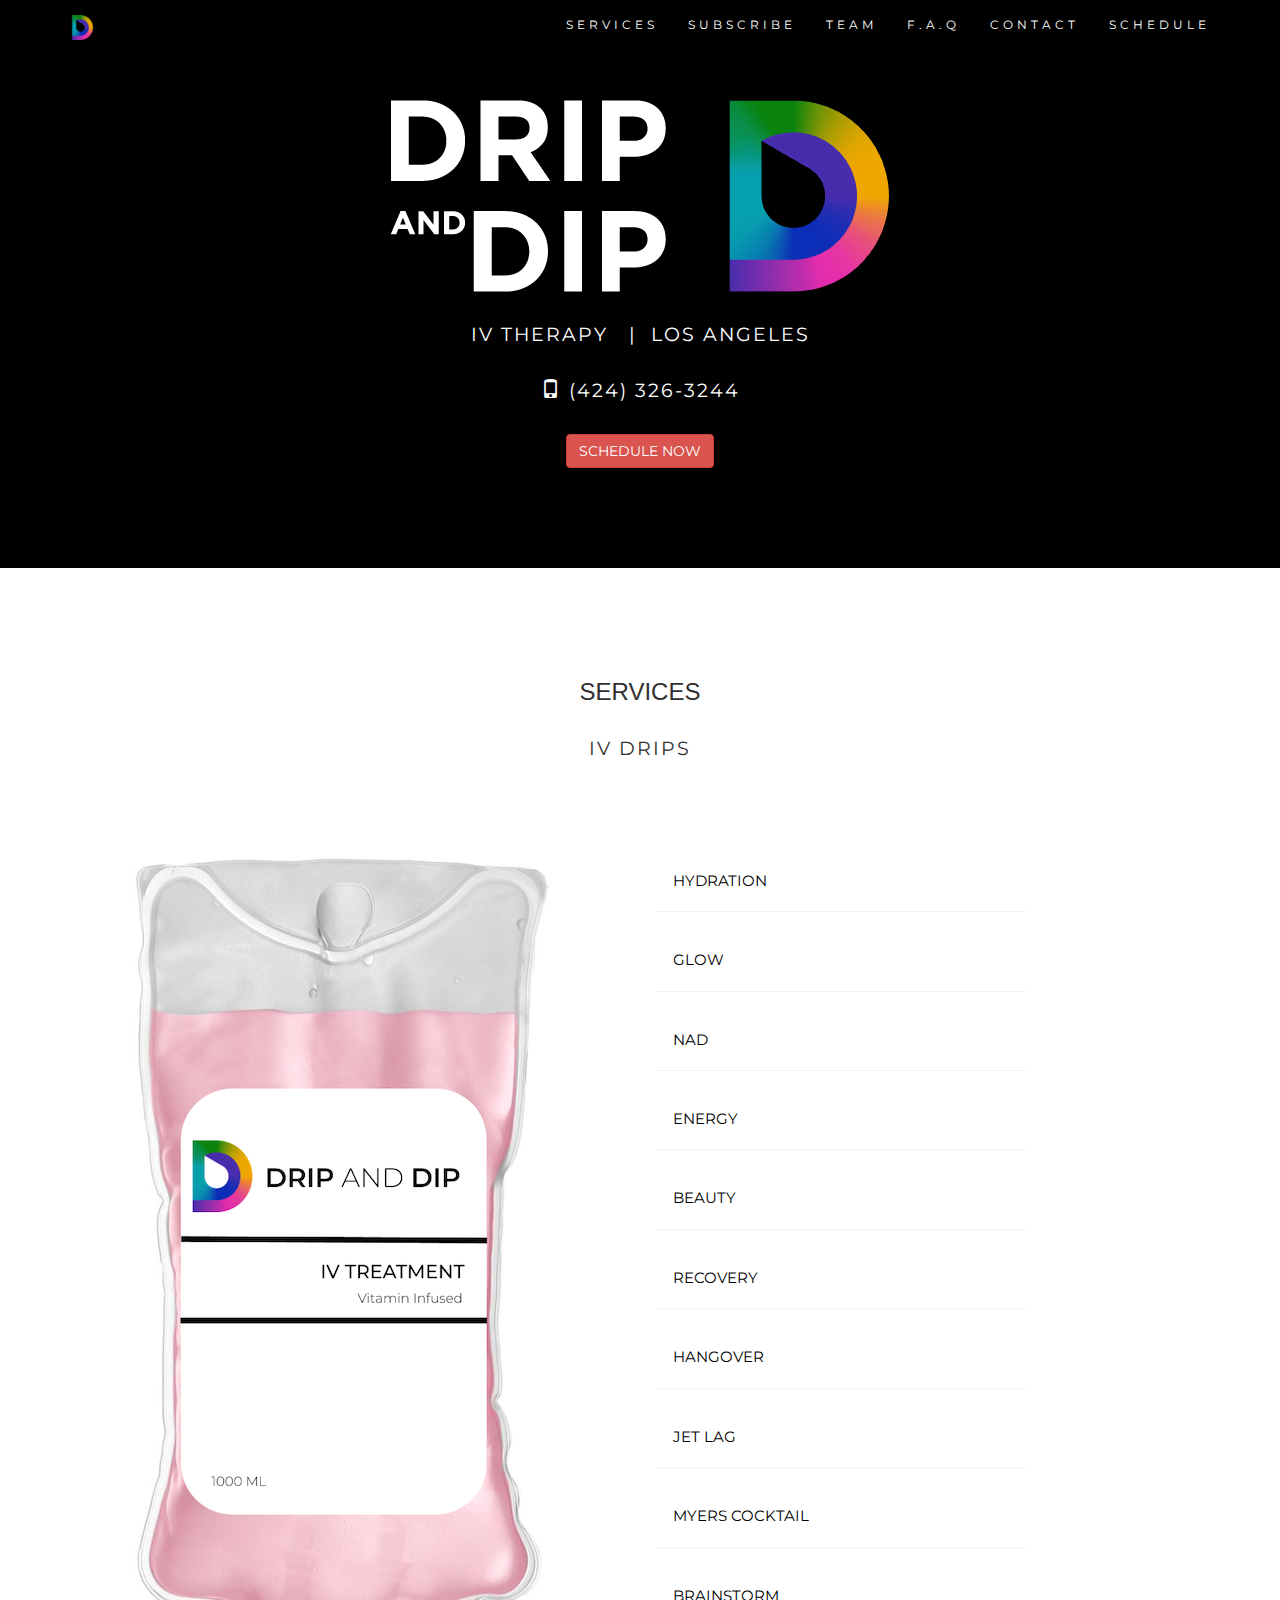
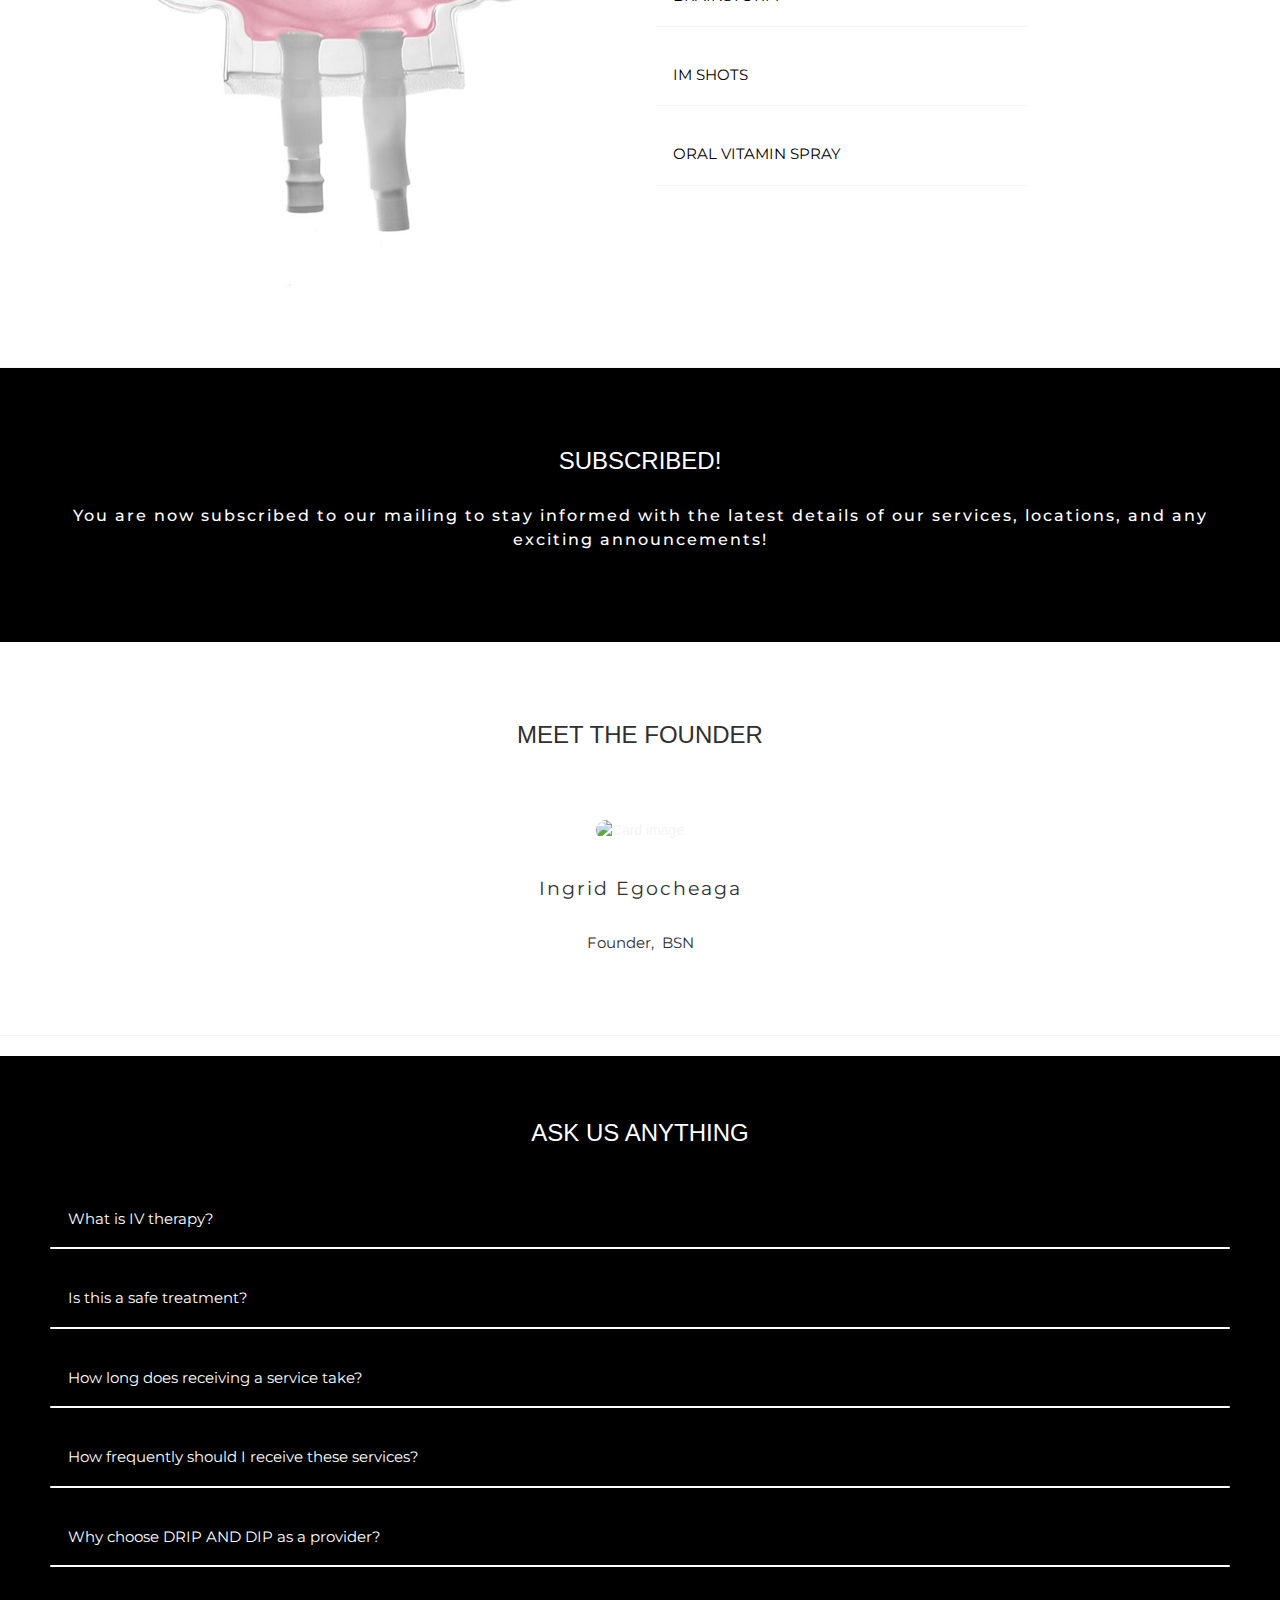
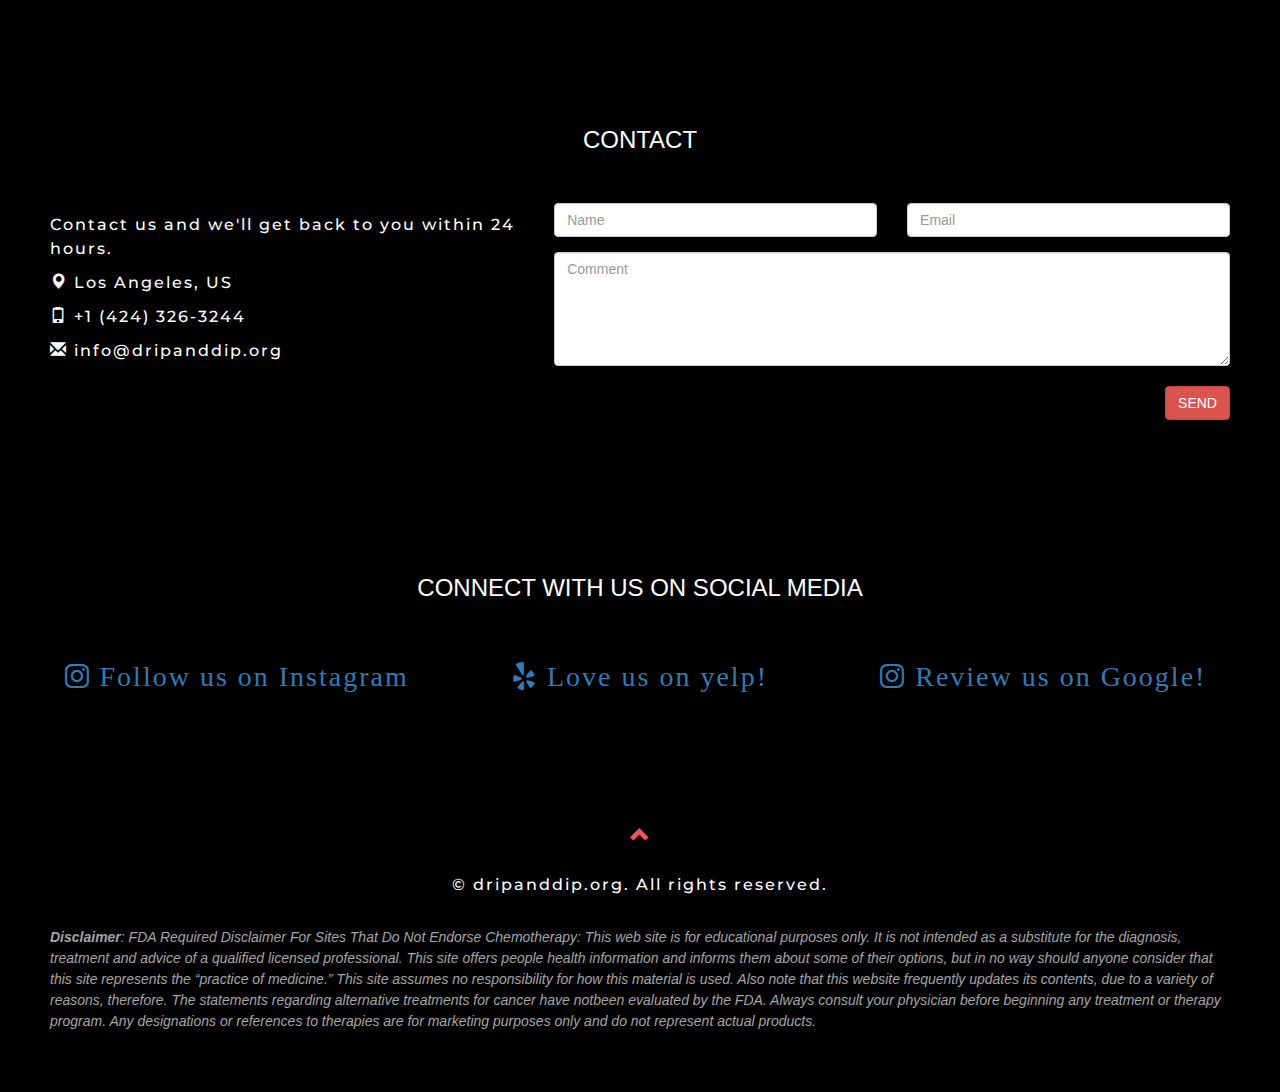
==== index_successful.html @ e24ebead "Add files via upload" ====
<!DOCTYPE html>
<html>

<head>
    <title>DRIP AND DIP</title>
    <meta charset="utf-8">
    <meta name="viewport" content="width=device-width, initial-scale=1.0">

  <!-- retrieve bootstrap -->
  <link rel="stylesheet" href="https://maxcdn.bootstrapcdn.com/bootstrap/3.4.1/css/bootstrap.min.css">
  <script src="https://ajax.googleapis.com/ajax/libs/jquery/3.6.0/jquery.min.js"></script>
  <script src="https://maxcdn.bootstrapcdn.com/bootstrap/3.4.1/js/bootstrap.min.js"></script>
  <link rel="stylesheet" href="https://cdnjs.cloudflare.com/ajax/libs/font-awesome/4.7.0/css/font-awesome.min.css">


  <!-- retrieve css -->
  <link rel="stylesheet" href="public/CSS/index.css">


  <!-- retrieve font family-->
  <link href="https://fonts.googleapis.com/css?family=Montserrat" rel="stylesheet" type="text/css">
  <link href="https://fonts.googleapis.com/css?family=Lato" rel="stylesheet" type="text/css">

     <!-- set icon -->
  <link rel="icon" type="image/png" href="public/Graphics/logo.png" />
</head>



</head>
<body id="myPage" data-spy="scroll" data-target=".navbar" data-offset="60">

<nav class="navbar navbar-default navbar-fixed-top">
  <div class="container">
    <div class="navbar-header">
      <button type="button" class="navbar-toggle" data-toggle="collapse" data-target="#myNavbar">
        <span class="icon-bar"></span>
        <span class="icon-bar"></span>
        <span class="icon-bar"></span>                        
      </button>
      </div>

      <div class="collapse navbar-collapse" id="myNavbar">
        <a class="navbar-brand" href="#myPage">
          <img src="public/Graphics/logo.png" width="25" height="25">
        </a>

      <ul class="nav navbar-nav navbar-right">
        <li><a href="#services">SERVICES</a></li>
        <li><a href="#about">SUBSCRIBE</a></li>
        <li><a href="#team">TEAM</a></li>
        <li><a href="#faq">F.A.Q</a></li>
        <li><a href="#contact">CONTACT</a></li>
        <li><a href="https://practice.kareo.com/dripanddip" target="_blank" title="Schedule">SCHEDULE</a></li>
      </ul>
    </div>
  </div>
</nav>


<div class="jumbotron text-center break">
                <img src="public/Graphics/dripanddipwhite.png" alt="logo" style="height:auto;max-width:100%">
                <br><br><h6>IV THERAPY &nbsp; |&nbsp;  LOS ANGELES</h6>
                <h6><italics><span class="glyphicon glyphicon-phone"></span> (424) 326-3244</h6> 
                <a href="https://practice.kareo.com/dripanddip" target="_blank" title="Schedule"><button type="button" class="btn btn-danger">SCHEDULE NOW</button></a>
           </div> 
 



<!-- Container (Services Section) -->

<div id="services" class="container-fluid text-center break">
  <h2>SERVICES</h2>
  <h4>IV DRIPS</h4>
  <br>
  <div class="row slideanim">

    <div class="col-sm-6">
    <img src="public/Graphics/IV DRIP.png" alt="Card image" style="height:auto;max-width:100%"></img>
    </div>


    <div class="col-sm-4">
    <br><br>


    <button class="accordion bg-white black-text">HYDRATION</button>
    <div class="panel bg-white">
    <p class="panel-content bg-white"> Quench your thirst with this blend of IV fluids and electrolytes. Formulated for a quick hydration, leaving you feeling rejuvenated and revitalized! <br><br>Benefits: Restores fluid and electrolyte balance in the body 
    <br><br><small>Cost 225.00</small> </p>
   </div>


    <button class="accordion bg-white black-text">GLOW</button>
    <div class="panel bg-white">
    <p class="panel-content bg-white">The go-to choice for luminous and glowing skin. Reverse back time with the body’s “Master Antioxdant”. Include the Glow Drip into your monthly beauty routine to achieve what many refer to as the “ Glutathione Glow”. <br><br> Benefits: Enhances overall complexion and great for decreasing inflammation. <br><br><small> Cost: 300</small></p>
   </div>

   <button class="accordion bg-white black-text">NAD</button>
    <div class="panel bg-white">
    <p class="panel-content bg-white">Feel exhilarated and improve mental clarity with this powerful coenzyme! This metabolic-coenzyme will repair, and remodel every cell in your body. <br><br>Benefits: Decelerates cellular aging, improves brain, memory and mood functions. Can be helpful for many different conditions including depression, stress, anxiety, substance abuse, and chronic fatigue. <br><br> <small>Cost: 500</small></p>
   </div>

    <button class="accordion bg-white black-text">ENERGY</button>
    <div class="panel bg-white">
    <p class="panel-content bg-white">Ready for that summer bod? With blends of Vitamin B12 complex and Taurine, this Drip will help burn fat and boost metabolism. The amino acid Taurine will support GI function while the B vitamins work to turn nutrients into energy. <br><br>Benefits: Boost metabolism and enhances athletic performance. <br><br><small>Cost: 315</small></p>
    </div>

    <button class="accordion bg-white black-text">BEAUTY</button>
    <div class="panel bg-white">
    <p class="panel-content bg-white">Indulge with our beauty Drip and achieve luminous hair, stronger nails and glowing skin. The Beauty Drip harnesses the power of Biotin, Vitamin C and B12 complex. <br><br> Benefits: Fortifies hair, Skin and nails. <br><br><small>Cost: 355</small></p>
    </div>

    <button class="accordion bg-white black-text">RECOVERY</button>
    <div class="panel bg-white">
    <p class="panel-content bg-white">Supercharge your immune system and fight off that nasty bug with our Recovery Drip! This premium Drip contains B12 complex, Vitamin C, Zinc Sulfate and magnesium that will boost your immune system.<br><br>Benefits: Protects against infection, improves healing time, and builds immune system. <br><br><small>Cost: 335</small></p>
    </div>

    <button class="accordion bg-white black-text">HANGOVER</button>
    <div class="panel bg-white">
    <p class="panel-content bg-white">Party smarter AND harder with the ultimate Hangover Drip. Best for those who have had a long weekend full of festivites! Stay replenished with our special blend Drip that contains Torodal and Zofran. <br><br> Benefits: Helps your body replenish electrolytes, hydrates and brings you back to life! Toradol, an anti-inflammatory Rx medication will help with the headache, while Zofran Rx will work as a powerful anti-nausea medication.<br><br><small>Cost: 340</small></p>
    </div>

    <button class="accordion bg-white black-text">JET LAG</button>
    <div class="panel bg-white">
    <p class="panel-content bg-white">Don’t feel jet lagged, jetsetters! This premium Drip are for those who are ready to take off or those who have already landed. With B12 complex blends, Lysine, Biotin, Magnesium, Zinc, and Taurine you will be ready to travel to a whole new world. <br><br>Benefits: Will have you feel rejuvenated, amplified, and invigorated after a long trip. Don’t let Jet Lag hamper your enjoyment or productivity but rather let the Drip help you!<br><br><small>Cost: 490</small></p>
    </div>

    <button class="accordion bg-white black-text">MYERS COCKTAIL</button>
    <div class="panel bg-white">
    <p class="panel-content bg-white">Restore with the Myers Cocktail. This cocktail includes a combination of vitamins, electrolytes, and antioxidants that may help with a wide range of conditions. <br><br>Benefits: Helps alleviate stress, and restores balance.<br><br><small>Cost: 300</small></p>
    </div>

    <button class="accordion bg-white black-text">BRAINSTORM</button>
    <div class="panel bg-white">
    <p class="panel-content bg-white">Studying for that next exam and need to increase memory function? With blends of B6, Taurine and Alpha-lipoic acid this drip may help with overall brain function. B6 protects against memory loss, while Taurine will help stimulate neuron function. Alpha- Lipoic acid is also there to assist with the production of glutathione. <br><br>Benefits: Increases memory recall, and enhances certain aspects of learning.<br><br><small>Cost: 335</small></p>
    </div>


     <button class="accordion bg-white black-text">IM SHOTS</button>
    <div class="panel bg-white">
    <p class="panel-content bg-white">B12 Energy Booster: Give your body a quick boost with our B12 shot! B12, also known as cobalamin is a water-soluble vitamin required for many reactions in our body. This B vitamin, supports mood, energy production and memory health.<br><br><small>Cost: 45</small> <br><br><br>Co-Enzyme Q10:  CoQ10 plays a vital role in the production of energy in the body (ATP), muscle recovery after exercise and increasing circulation. Perfect for those with low energy, athletic performance and recovery.<br><br><small>Cost: 95 </small></p>
    </div>

     <button class="accordion bg-white black-text">ORAL VITAMIN SPRAY</button>
    <div class="panel bg-white">
    <p class="panel-content bg-white">GlutaTonic: Refresh and restore with Glow Up sublingual Spray!<br><br>Benefits: Raises energy levels, strengthens immune system, detoxifies body and improves athletic performance. These minerals  play key roles in cellular metabolism which can dramatically aid in cellular repair and even slow down the aging process. <br><br> Ingredients: Glutathione, Inositol, and Nicotinamide, a precursor to NAD+ <br><br><small>Cost: 65.00<br><br><i>Each service includes adaptogenic herb tasting. Please inquire about the different herbs we offer!</i></small></p>
    </div>

</div>
</div>
</div>

<!-- Container (Subscribe Section) -->
<div id="about" class="container-fluid text-center bg-black">
<h3>Subscribed!</h3>
<h5> You are now subscribed to our mailing to stay informed with the latest details of our services, locations, and any exciting announcements!</h5>
<br>
</div>


   <!-- Team Class --> 
        <div id="team" class="container-fluid text-center break">
        <h2>MEET THE FOUNDER</h2>
        <br><br>
         
         <div class="row slideanim">
        
        <div class="card">
        <img src="public/Headshots/ingrid.png" class="k-headshot" alt="Card image"> 
        <h4><br>Ingrid Egocheaga</h4>
        <p class="p">Founder,&nbsp; BSN</p>
          <div class="card-body">
            <div class="card-img-overlay">
            <center><h5 class="card-title and h2"></h5></center>
            <p class="card-text"></p>
          </div>
          </div>
        </div>
      </div>

  </div>


  <!-- F.A.Q Class --> 

   <div id="faq" class="container-fluid bg-black" style="margin-top: 20px;">
    <center>
    <h7>ASK US ANYTHING</h7></center>
    <br><br>

  <button class="accordion bg-black white-text">What is IV therapy?</button>
  <div class="panel">
    <p class="panel-content">Intravenous hydration therapy delivers fluid infused with micro and macronutrients. </p>
  </div>
    
   <button class="accordion bg-black white-text">Is this a safe treatment?</button>
  <div class="panel">
    <p class="panel-content"><strong>Yes</strong>, intravenous therapy with nutrients has no relationship to potentially dangerous IV therapy with powerful pharmaceutical drugs. </p>
  </div>

  <button class="accordion bg-black white-text">How long does receiving a service take?</button>
  <div class="panel">
    <p class="panel-content">The average IV appointment takes 40min to an hour. We also have timed IV drips that can take 1 to 4 hours.</p>
  </div>

  <button class="accordion bg-black white-text">How frequently should I receive these services?</button>
  <div class="panel">
    <p class="panel-content">At DRIP AND DIP, physicians evaluate each patient on a case-by-case basis and prior to each treatment. </p>
  </div>


  <button class="accordion bg-black white-text">Why choose DRIP AND DIP as a provider?</button>
  <div class="panel">
    <p class="panel-content">At DRIP AND DIP, the drips are tailored and formulated during your visit. This will help ensure every patient has a great and safe experience. Our Medical Director is accessible to patients via telehealth should you have any questions or concerns prior and after treatment. </p>
  </div>

  <!-- Animation Script for F.A.Q --> 
  <script>
  var acc = document.getElementsByClassName("accordion");
  var i;

  for (i = 0; i < acc.length; i++) {
    acc[i].addEventListener("click", function() {
      this.classList.toggle("active");
      var panel = this.nextElementSibling;
      if (panel.style.maxHeight) {
        panel.style.maxHeight = null;
      } else {
        panel.style.maxHeight = panel.scrollHeight + "px";
      } 
    });
  }
  </script>  

</div>

<!-- Container (Contact Section) -->
<div id="contact" class="container-fluid bg-black">
  <h3 class="text-center">CONTACT</h3>
  <br>
  <div class="row">
    <div class="col-sm-5">
      <h5>Contact us and we'll get back to you within 24 hours.</h5>
      <h5><span class="glyphicon glyphicon-map-marker"></span> Los Angeles, US</h5>
      <h5><span class="glyphicon glyphicon-phone"></span> +1 (424) 326-3244</h5>
      <h5><span class="glyphicon glyphicon-envelope"></span> info@dripanddip.org</h5>
    </div>



    <div class="col-sm-7 slideanim">
      <div class="row">
        <form class="form-group" action= "https://formsubmit.co/48f5dd22df0e23c2ef5434004adaea09" method="POST">
        <div class="col-sm-6 form-group">
          <input class="form-control" id="name" name="name" placeholder="Name" type="text" required>
        </div>
        <div class="col-sm-6 form-group">
          <input class="form-control" id="email" name="email" placeholder="Email" type="email" required>
        </div>
      </div>
      <textarea class="form-control" id="comments" name="comments" placeholder="Comment" rows="5"></textarea><br>
      <div class="row">

        <div class="col-sm-12 form-group">
          <button class="btn btn-danger pull-right" type="submit">SEND</button>
        </div>
</form>
      </div>
    </div>
  </div>


</div>
</div>


<div id="contact" class="container-fluid bg-black">
  <h3 class="text-center">CONNECT WITH US ON SOCIAL MEDIA</h3>
  <br>
  <div class="row">
    <center>
    <div class="col-sm-4">
      <h5><a href="https://www.instagram.com/dripanddip_/" target="_blank"><i class="fa fa-instagram" style="font-size:28px"> Follow us on Instagram</i></a></h5>
    </div>

    <div class="col-sm-4">
      <h5><a href="https://www.yelp.com/biz/drip-and-dip-los-angeles-2?osq=drip+and" target="_blank"><i class="fa fa-yelp" style="font-size:28px"> Love us on yelp!</i></a></h5>
    </div>


       <div class="col-sm-4">
      <h5><a href="https://www.google.com/search?q=drip+and+dip+los+angeles&sxsrf=APwXEddT0SwVX2Eu3M4QKXIjomzcPq7Chw%3A1683066061767&ei=zYxRZPmiLqa5qtsPhqet2AM&ved=0ahUKEwi5vfrV1df-AhWmnGoFHYZTCzsQ4dUDCBA&uact=5&oq=drip+and+dip+los+angeles&gs_lcp=[base64]&sclient=gws-wiz-serp&bshm=lbsc/1#ip=1&lrd=0x449c7223fb28c331:0xd9f86edb876ed112,3,,,," target="_blank"><i class="fa fa-instagram" style="font-size:28px"> Review us on Google!</i></a></h5>
    </div>
  </center>
    
    </div>
  </div>


<!-- Image of location/map -->


<footer class="container-fluid bg-black ">
  <div class="collapse navbar-collapse" id="myNavbar">
  <a href="#myPage" title="To Top">
    <center>
    <span class="glyphicon glyphicon-chevron-up"></span>
  </a></h5></center>
</div>
 <center> <h5>© dripanddip.org. All rights reserved.</a></h5></center>
  <br> <text><b>Disclaimer</b>: FDA Required Disclaimer For Sites That Do Not Endorse Chemotherapy: This web site is for educational purposes only. It is not intended as a substitute for the diagnosis, treatment and advice of a qualified licensed professional. This site offers people health information and informs them about some of their options, but in no way should anyone consider that this site represents the “practice of medicine.” This site assumes no responsibility for how this material is used. Also note that this website frequently updates its contents, due to a variety of reasons, therefore. The statements regarding alternative treatments for cancer have notbeen evaluated by the FDA. Always consult your physician before beginning any treatment or therapy program. Any designations or references to therapies are for marketing purposes only and do not represent actual products.</text>
</footer>


</body>
</html>
---- public/CSS/index.css ----
<style>

 body {
    line-height: 1.8;
    color: #818181;
  }
  
  h2 {
    font-size: 24px;
    text-transform: uppercase;
    color: #303030;
    font-weight: 400;
    margin-bottom: 30px;
  }

   h3 {
    font-size: 24px;
    text-transform: uppercase;
    color: white;
    font-weight: 400;
    margin-bottom: 30px;
  }

  h4 {
    font-size: 19px;
    line-height: 1.375em;
    color: #303030;
    font-weight: 400;
    margin-bottom: 30px;
   font-family: Montserrat, sans-serif;
   letter-spacing: 2px;
  }  

  h5 {
  color: white;
  line-height:1.5;
  font-family: Montserrat, sans-serif;
  letter-spacing: 2px;
  font-size:16px;
  }

  h6 {
  font-size: 19px;
  line-height: 1.375em;
  color: white;
  font-weight: 400;
  margin-bottom: 30px;
  font-family: Montserrat, sans-serif;
  letter-spacing: 2px;
  }  

  
  h7 {
    font-size: 24px;
    text-transform: uppercase;
    color: White;
    font-weight: 400;
    margin-bottom: 30px;
  }

  p {
  color:#2d2d37;
  line-height:1.5;
  font-family: Montserrat, sans-serif;
  font-size:15px;
  }

  text {
  color:#A5A5A5;
  font-size:14px;
  line-height:1.5;
  font-weight: 400;
  font-style: italic;
  text-align: left ;
}



  .bg-grey{
    background-color: #2d2d37;
  }

  .bg-blue{
    background-color: #07a0ae;
  }


  .bg-black{
    background-color: black;
  }

   .bg-white{
    background-color: white;
  }

  .break { 
    border-bottom: 1px solid; 
    color: whitesmoke;
}

.black-text{
  color: black;
}

.white-text{
  color: white;
}

  .jumbotron {
    background-color: black;
    color: white;
    padding: 100px 25px;
    font-family: Montserrat, sans-serif;
  }

  .newsletter-subscribe {
  color:#313437;
  background-color:#fff;
  padding:50px 0;
}

.newsletter-subscribe p {
  color:#2d2d37;
  line-height:1.5;
  font-family: Montserrat, sans-serif;
  letter-spacing: 2px;
  font-size:16px;
}

.newsletter-subscribe h2 {
  font-size:24px;
  font-weight:bold;
  margin-bottom:25px;
  line-height:1.5;
  padding-top:0;
  margin-top:0;
  color:#2d2d37!important;
  letter-spacing: 1px;
  font-family: Montserrat, sans-serif;
}

.newsletter-subscribe .intro {
  font-size:16px;
  max-width:500px;
  margin:0 auto 25px;
}

.newsletter-subscribe .intro p {
  margin-bottom:25px;
}

.newsletter-subscribe form {
  justify-content:center;
}

.newsletter-subscribe form .form-control {
  background:#eff1f4;
  border:none;
  border-radius:3px;
  box-shadow:none;
  outline:none;
  color:inherit;
  text-indent:9px;
  height:45px;
  margin-right:10px;
  min-width:250px;
  font-family: Montserrat, sans-serif;
}

.newsletter-subscribe form .btn {
  padding:16px 32px;
  border:none;
  background:none;
  box-shadow:none;
  text-shadow:none;
  opacity:0.9;
  text-transform:uppercase;
  font-weight:bold;
  font-size:13px;
  letter-spacing:0.4px;
  line-height:1;
  font-family: Montserrat, sans-serif;
}

.newsletter-subscribe form .btn:hover {
  opacity:1;
}

.newsletter-subscribe form .btn:active {
  transform:translateY(1px);
}

.newsletter-subscribe form .btn-primary {
  background-color:#ed5457 !important;
  color:#fff;
  outline:none !important;
}
  
  .container-fluid {
    padding: 60px 50px;
  }
  .navbar {
    margin-bottom: 0;
    background-color: black;
    z-index: 9999;
    border: 0;
    font-size: 12px !important;
    line-height: 1.42857143 !important;
    letter-spacing: 4px;
    border-radius: 0;
    font-family: Montserrat, sans-serif;
  }

  .navbar li a, .navbar .navbar-brand {
    color: #fff !important;
  }
  .navbar-nav li a:hover, .navbar-nav li.active a {
    color: #525461 !important;
    background-color: #fff !important;
  }
  .navbar-default .navbar-toggle {
    border-color: transparent;
    color: #fff !important;
  }

  .k-headshot{
    width:40%; 
    border-radius: 100px;
}

  .hp  {
 float: right;    
 margin: 0 15px 0 0;
text-align: left
}

.btn_primary{
  background-color: #efa801;
}


.accordion {
  cursor: pointer;
  padding: 18px;
  width: 100%;
  border: none;
  text-align: left;
  outline: none;
  font-size: 15px;
  transition: 0.4s;
  font-family: Montserrat, sans-serif;
}

.active, .accordion:hover {
  background-color: #efa801;
}


.panel {
  max-height: 0;
  overflow: hidden;
  transition: max-height 0.2s ease-out;
}

.panel-content {
    padding: 10px 20px;
    text-align: left;
}



  footer .glyphicon {
    font-size: 20px;
    margin-bottom: 20px;
    color: #ed5457;
  }

  

</style>
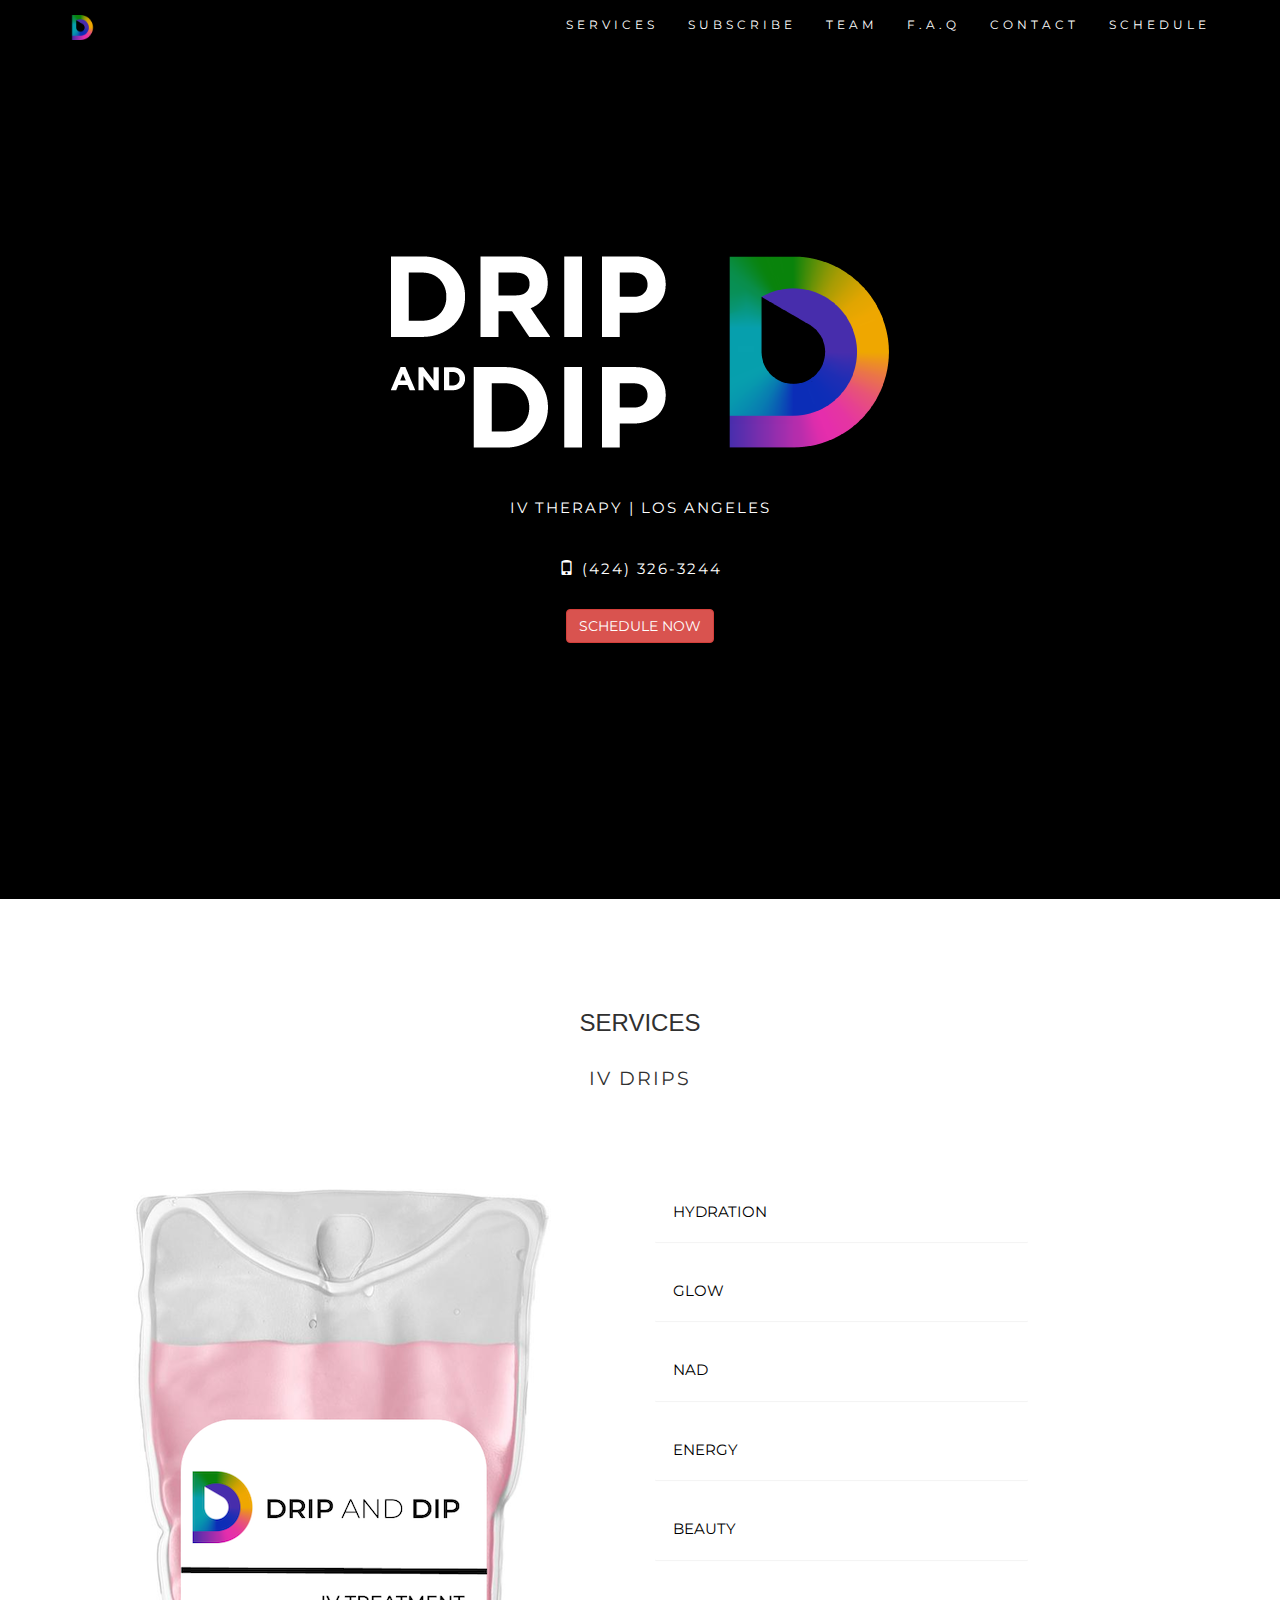
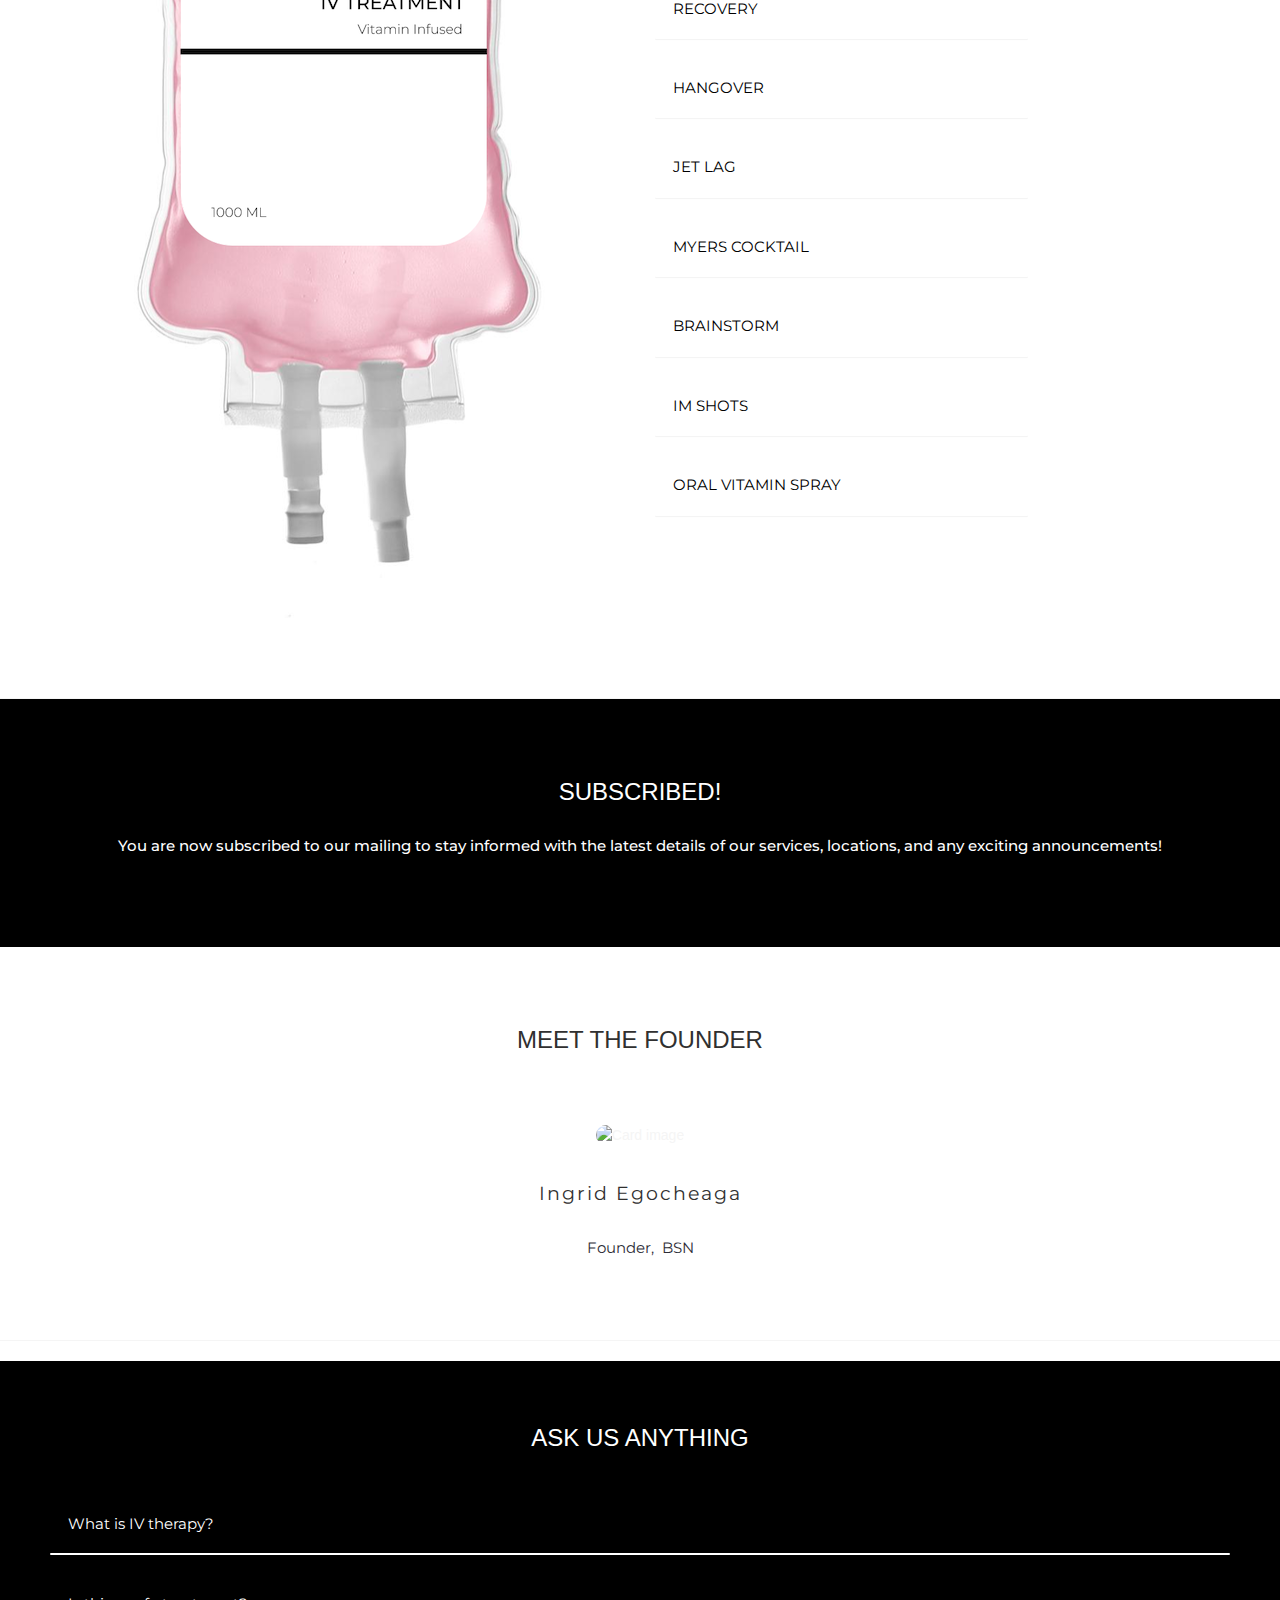
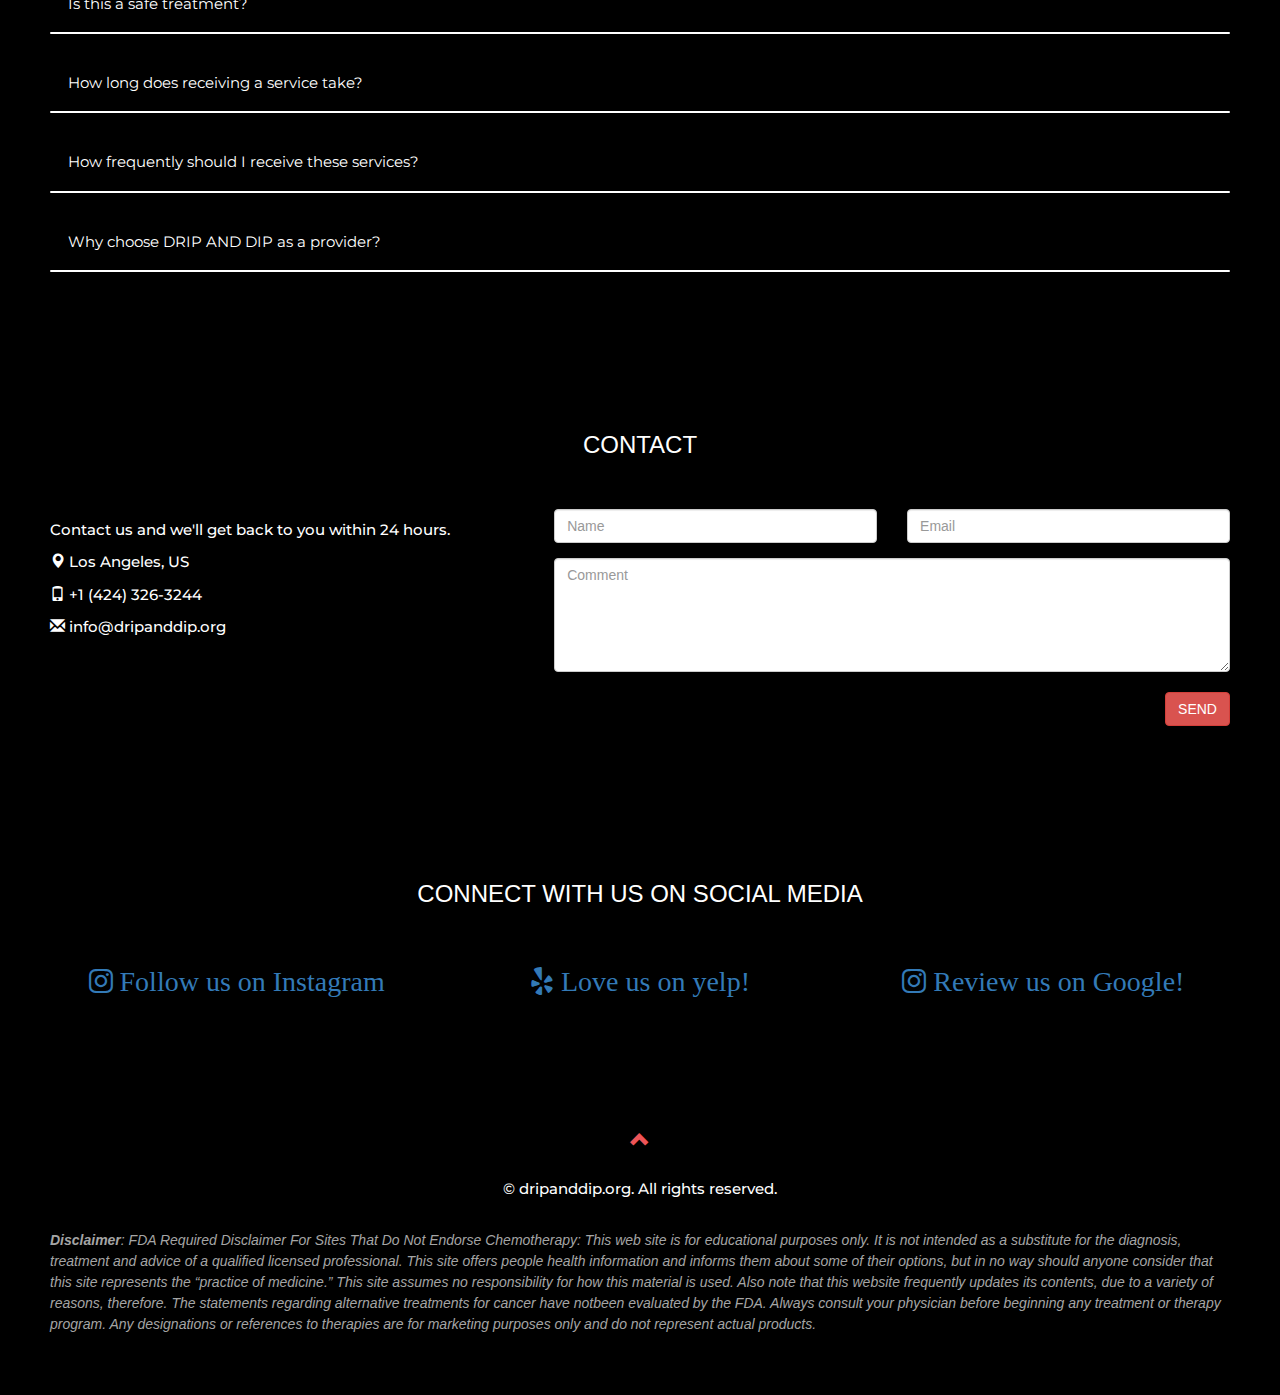
==== commit 1679675b: "Add files via upload" ====
--- a/index_successful.html
+++ b/index_successful.html
@@ -60,7 +60,8 @@
 
 <div class="jumbotron text-center break">
                 <img src="public/Graphics/dripanddipwhite.png" alt="logo" style="height:auto;max-width:100%">
-                <br><br><h6>IV THERAPY &nbsp; |&nbsp;  LOS ANGELES</h6>
+                <br><br>
+                <h6 style="display:inline-block;">IV THERAPY&nbsp;|&nbsp;LOS ANGELES</h6>
                 <h6><italics><span class="glyphicon glyphicon-phone"></span> (424) 326-3244</h6> 
                 <a href="https://practice.kareo.com/dripanddip" target="_blank" title="Schedule"><button type="button" class="btn btn-danger">SCHEDULE NOW</button></a>
            </div> 
--- a/public/CSS/index.css
+++ b/public/CSS/index.css
@@ -35,12 +35,11 @@
   color: white;
   line-height:1.5;
   font-family: Montserrat, sans-serif;
-  letter-spacing: 2px;
-  font-size:16px;
+  font-size:15px;
   }
 
   h6 {
-  font-size: 19px;
+  font-size: 15px;
   line-height: 1.375em;
   color: white;
   font-weight: 400;
@@ -111,6 +110,12 @@
     color: white;
     padding: 100px 25px;
     font-family: Montserrat, sans-serif;
+
+  display: flex;
+  flex-direction: column;
+  justify-content: center;
+  align-items: center;
+  height: 100vh;
   }
 
   .newsletter-subscribe {
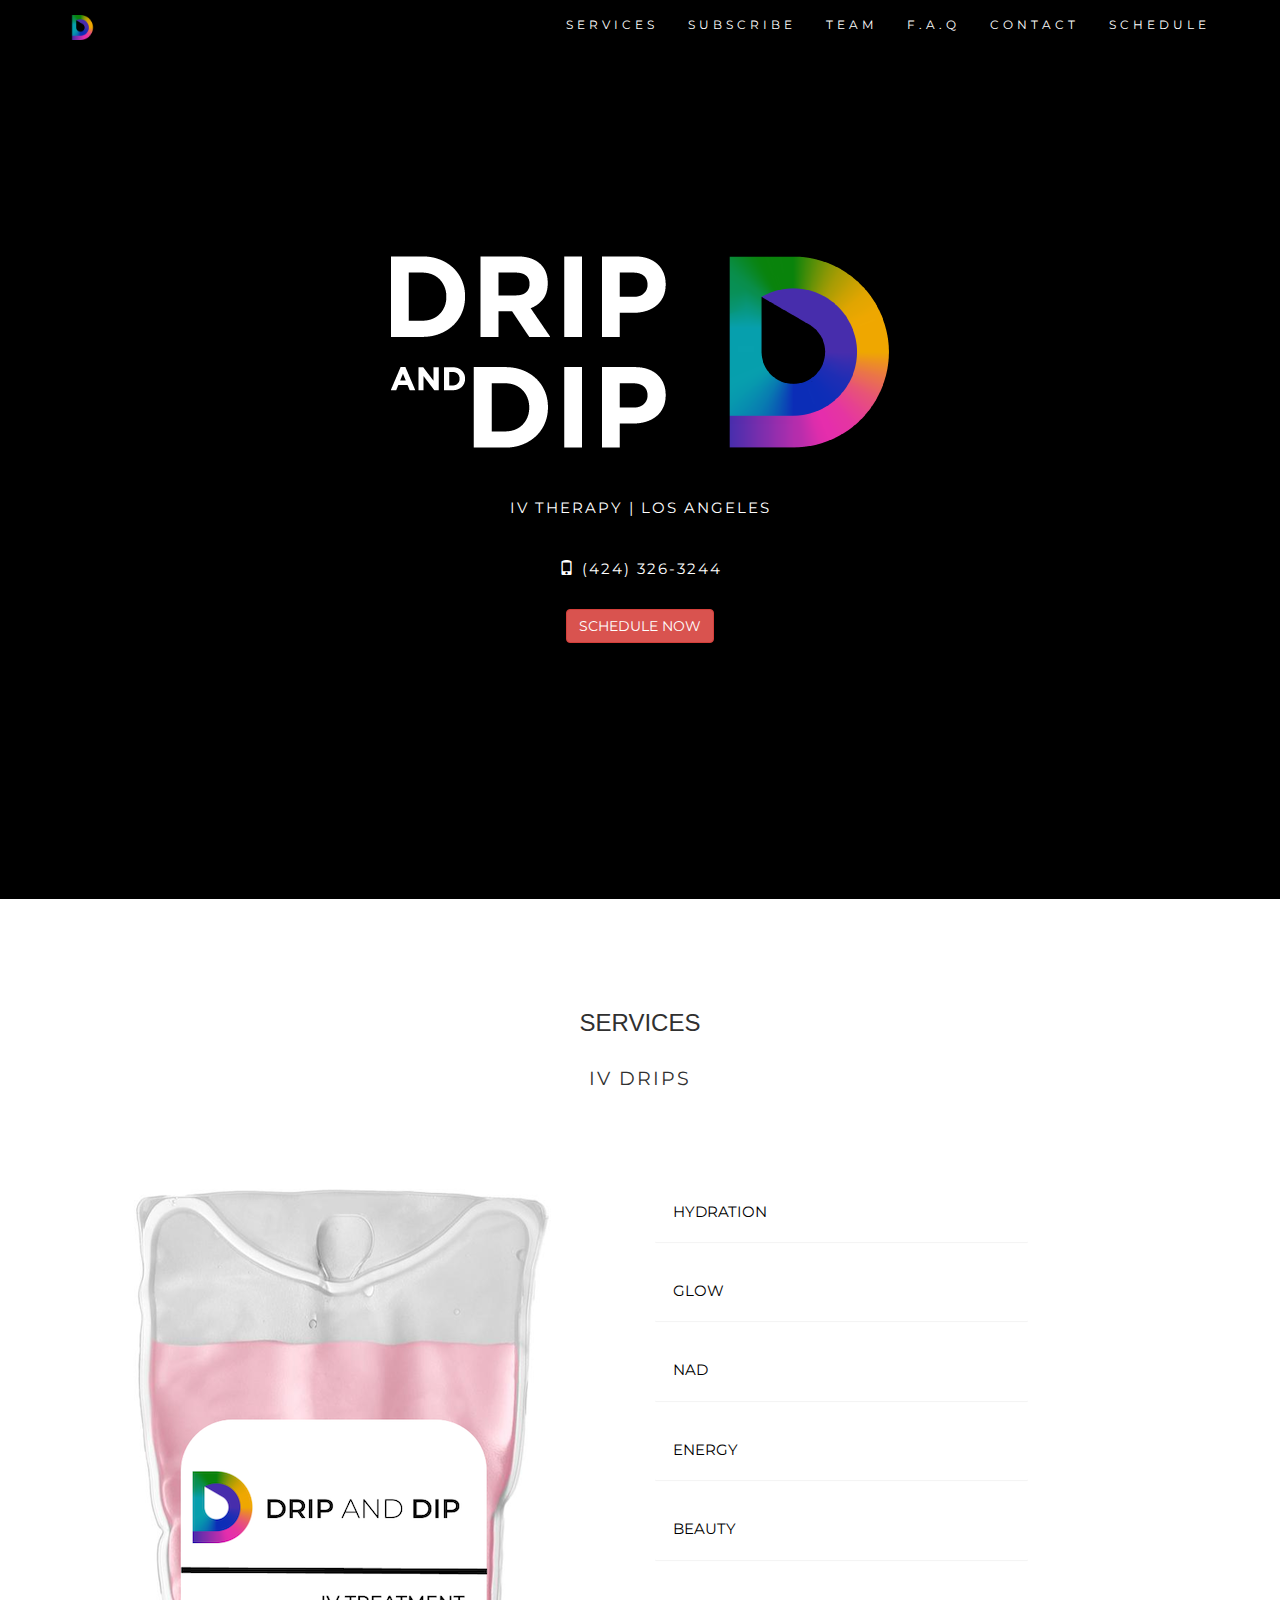
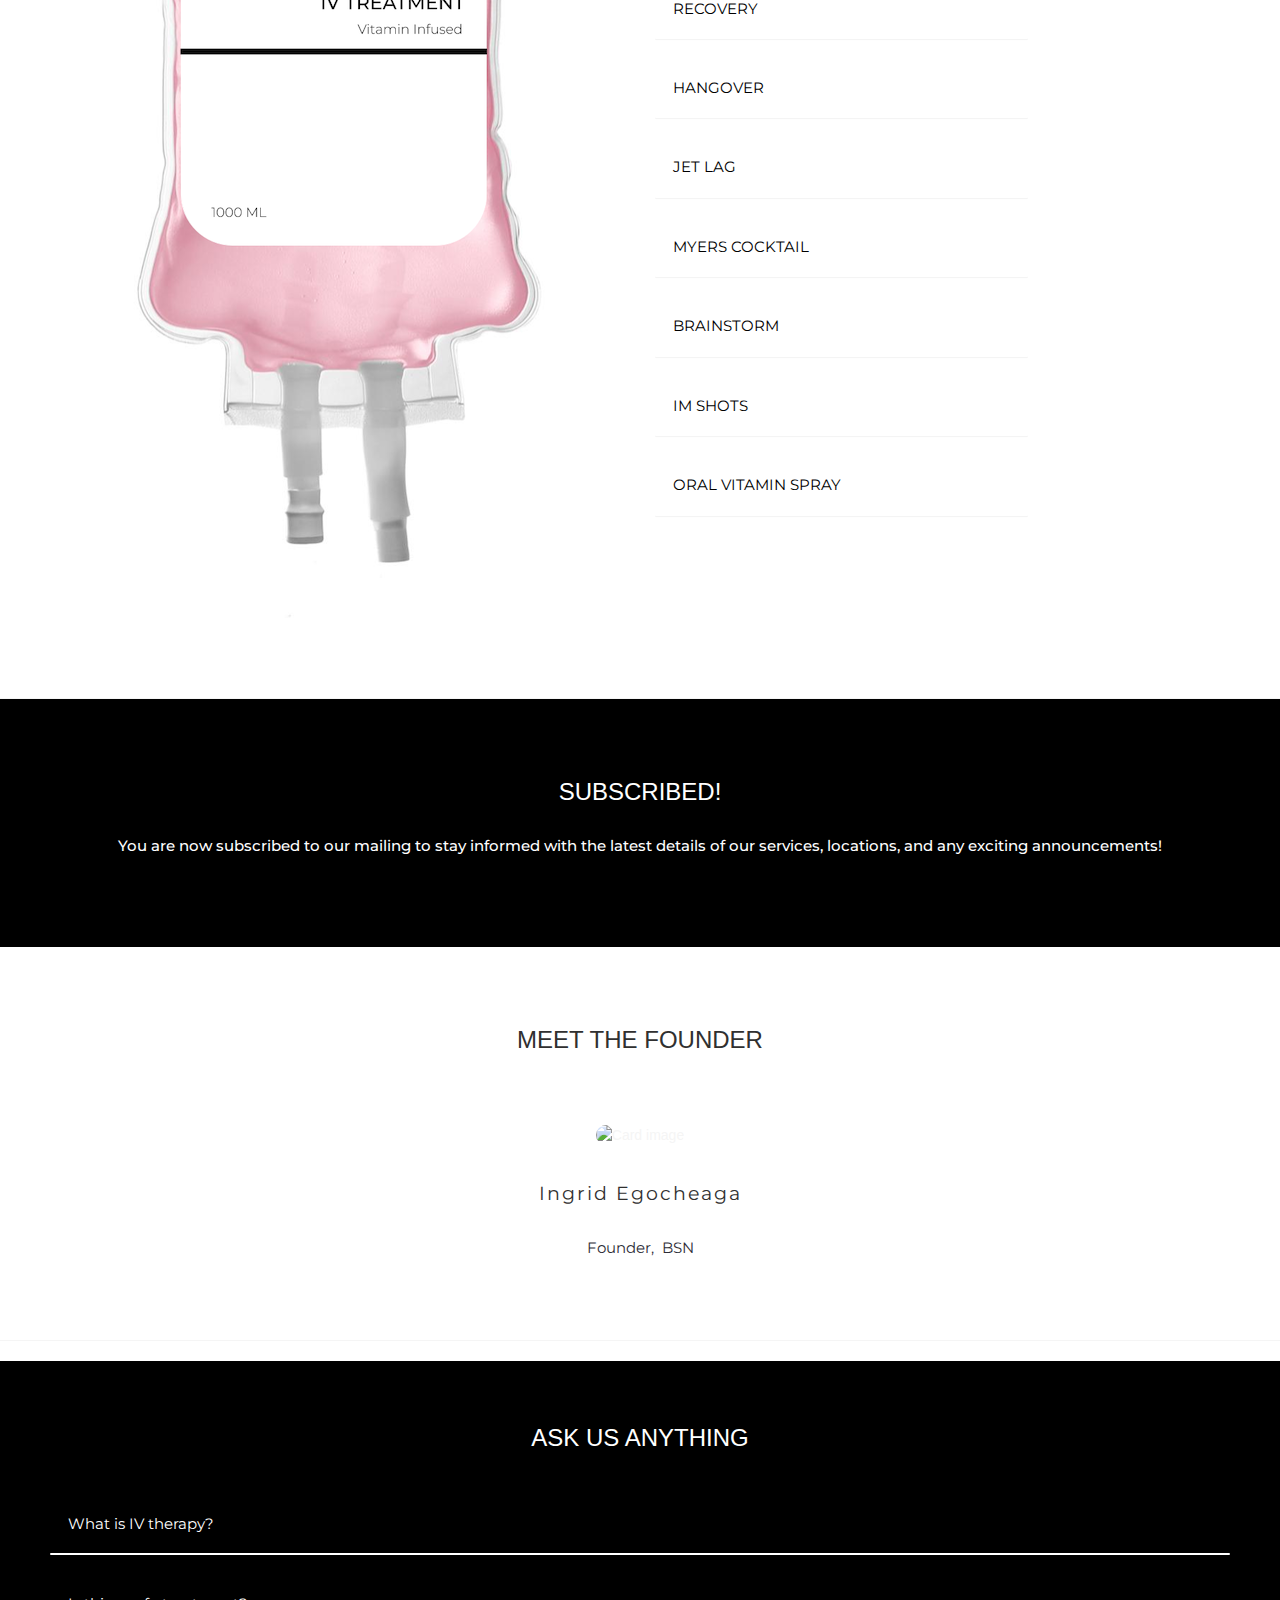
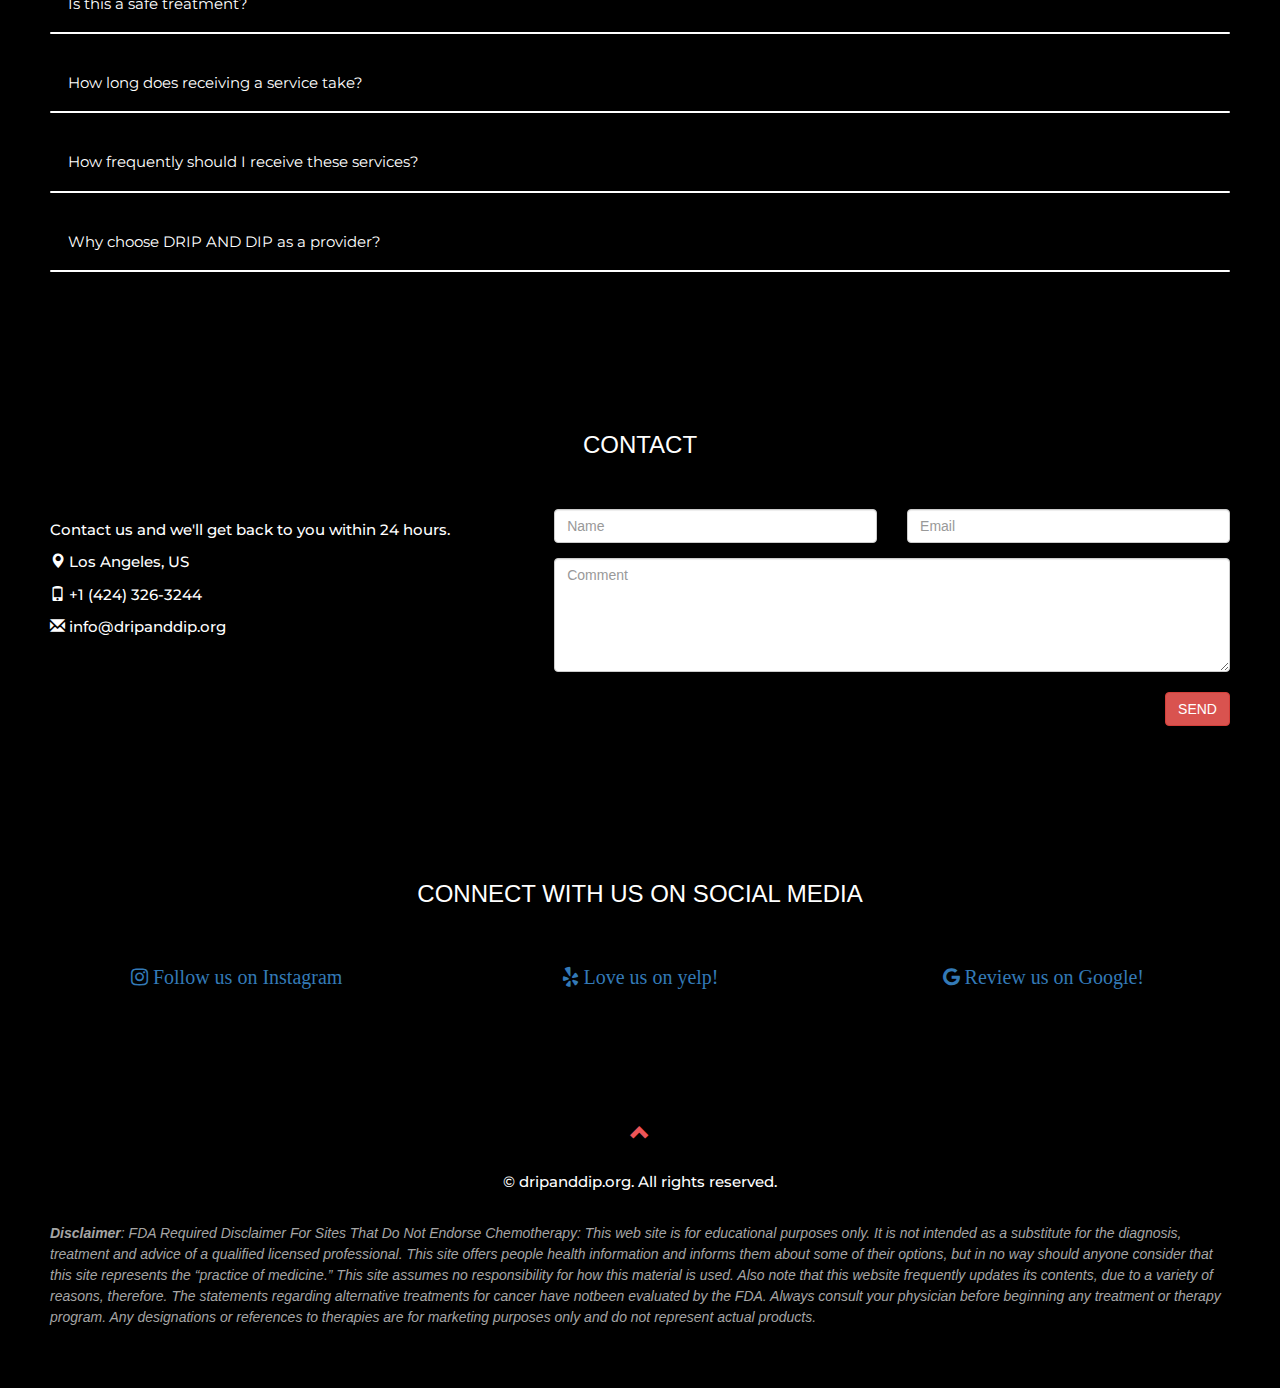
==== commit 9e95ca12: "Add files via upload" ====
--- a/index_successful.html
+++ b/index_successful.html
@@ -23,11 +23,18 @@
 
      <!-- set icon -->
   <link rel="icon" type="image/png" href="public/Graphics/logo.png" />
+
+<!-- Google tag (gtag.js) -->
+<script async src="https://www.googletagmanager.com/gtag/js?id=G-3VTQ09D10H"></script>
+<script>
+  window.dataLayer = window.dataLayer || [];
+  function gtag(){dataLayer.push(arguments);}
+  gtag('js', new Date());
+
+  gtag('config', 'G-3VTQ09D10H');
+</script>
 </head>
 
-
-
-</head>
 <body id="myPage" data-spy="scroll" data-target=".navbar" data-offset="60">
 
 <nav class="navbar navbar-default navbar-fixed-top">
@@ -283,16 +290,16 @@
   <div class="row">
     <center>
     <div class="col-sm-4">
-      <h5><a href="https://www.instagram.com/dripanddip_/" target="_blank"><i class="fa fa-instagram" style="font-size:28px"> Follow us on Instagram</i></a></h5>
+      <h5><a href="https://www.instagram.com/dripanddip_/" target="_blank"><i class="fa fa-instagram" style="font-size:20px"> Follow us on Instagram</i></a></h5>
     </div>
 
     <div class="col-sm-4">
-      <h5><a href="https://www.yelp.com/biz/drip-and-dip-los-angeles-2?osq=drip+and" target="_blank"><i class="fa fa-yelp" style="font-size:28px"> Love us on yelp!</i></a></h5>
+      <h5><a href="https://www.yelp.com/biz/drip-and-dip-los-angeles-2?osq=drip+and" target="_blank"><i class="fa fa-yelp" style="font-size:20px"> Love us on yelp!</i></a></h5>
     </div>
 
 
        <div class="col-sm-4">
-      <h5><a href="https://www.google.com/search?q=drip+and+dip+los+angeles&sxsrf=APwXEddT0SwVX2Eu3M4QKXIjomzcPq7Chw%3A1683066061767&ei=zYxRZPmiLqa5qtsPhqet2AM&ved=0ahUKEwi5vfrV1df-AhWmnGoFHYZTCzsQ4dUDCBA&uact=5&oq=drip+and+dip+los+angeles&gs_lcp=[base64]&sclient=gws-wiz-serp&bshm=lbsc/1#ip=1&lrd=0x449c7223fb28c331:0xd9f86edb876ed112,3,,,," target="_blank"><i class="fa fa-instagram" style="font-size:28px"> Review us on Google!</i></a></h5>
+      <h5><a href="https://www.google.com/search?q=drip+and+dip+los+angeles&sxsrf=APwXEddT0SwVX2Eu3M4QKXIjomzcPq7Chw%3A1683066061767&ei=zYxRZPmiLqa5qtsPhqet2AM&ved=0ahUKEwi5vfrV1df-AhWmnGoFHYZTCzsQ4dUDCBA&uact=5&oq=drip+and+dip+los+angeles&gs_lcp=[base64]&sclient=gws-wiz-serp&bshm=lbsc/1#ip=1&lrd=0x449c7223fb28c331:0xd9f86edb876ed112,3,,,," target="_blank"><i class="fa fa-google" style="font-size:20px"> Review us on Google!</i></a></h5>
     </div>
   </center>
     
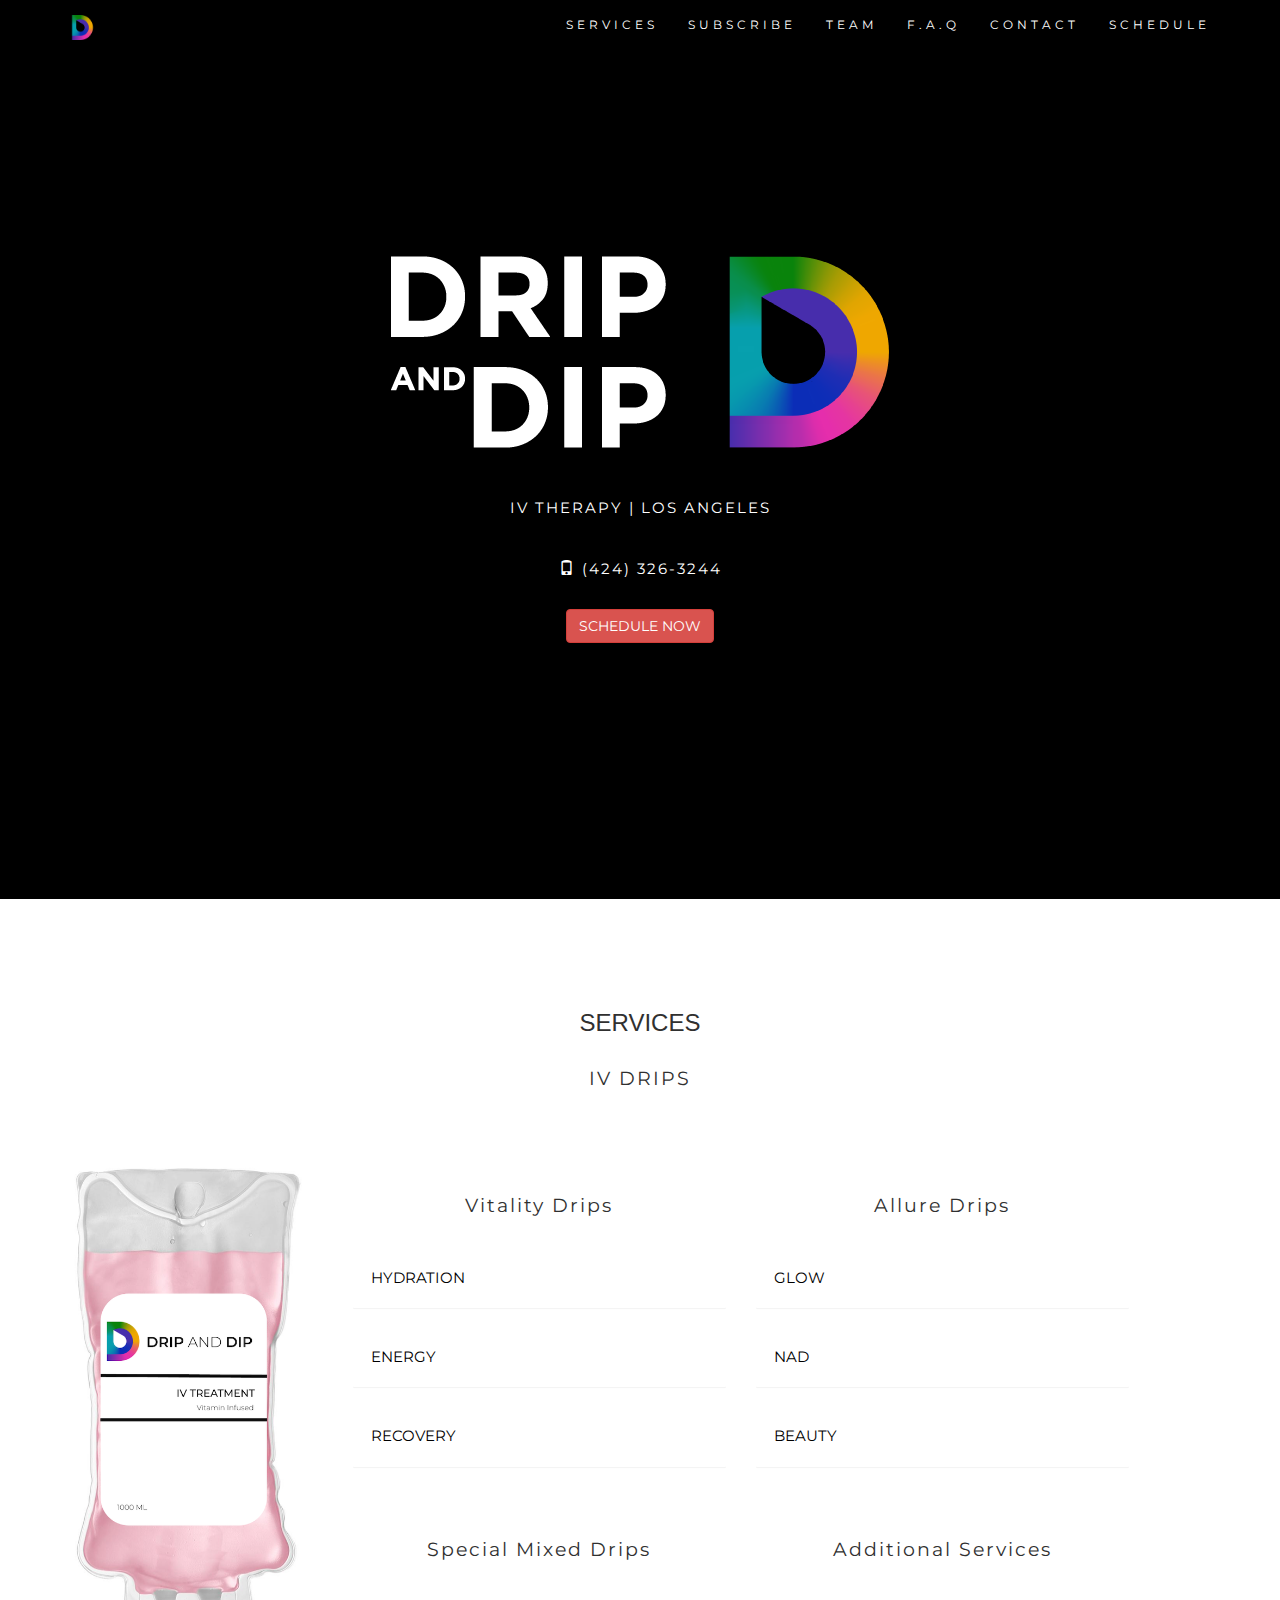
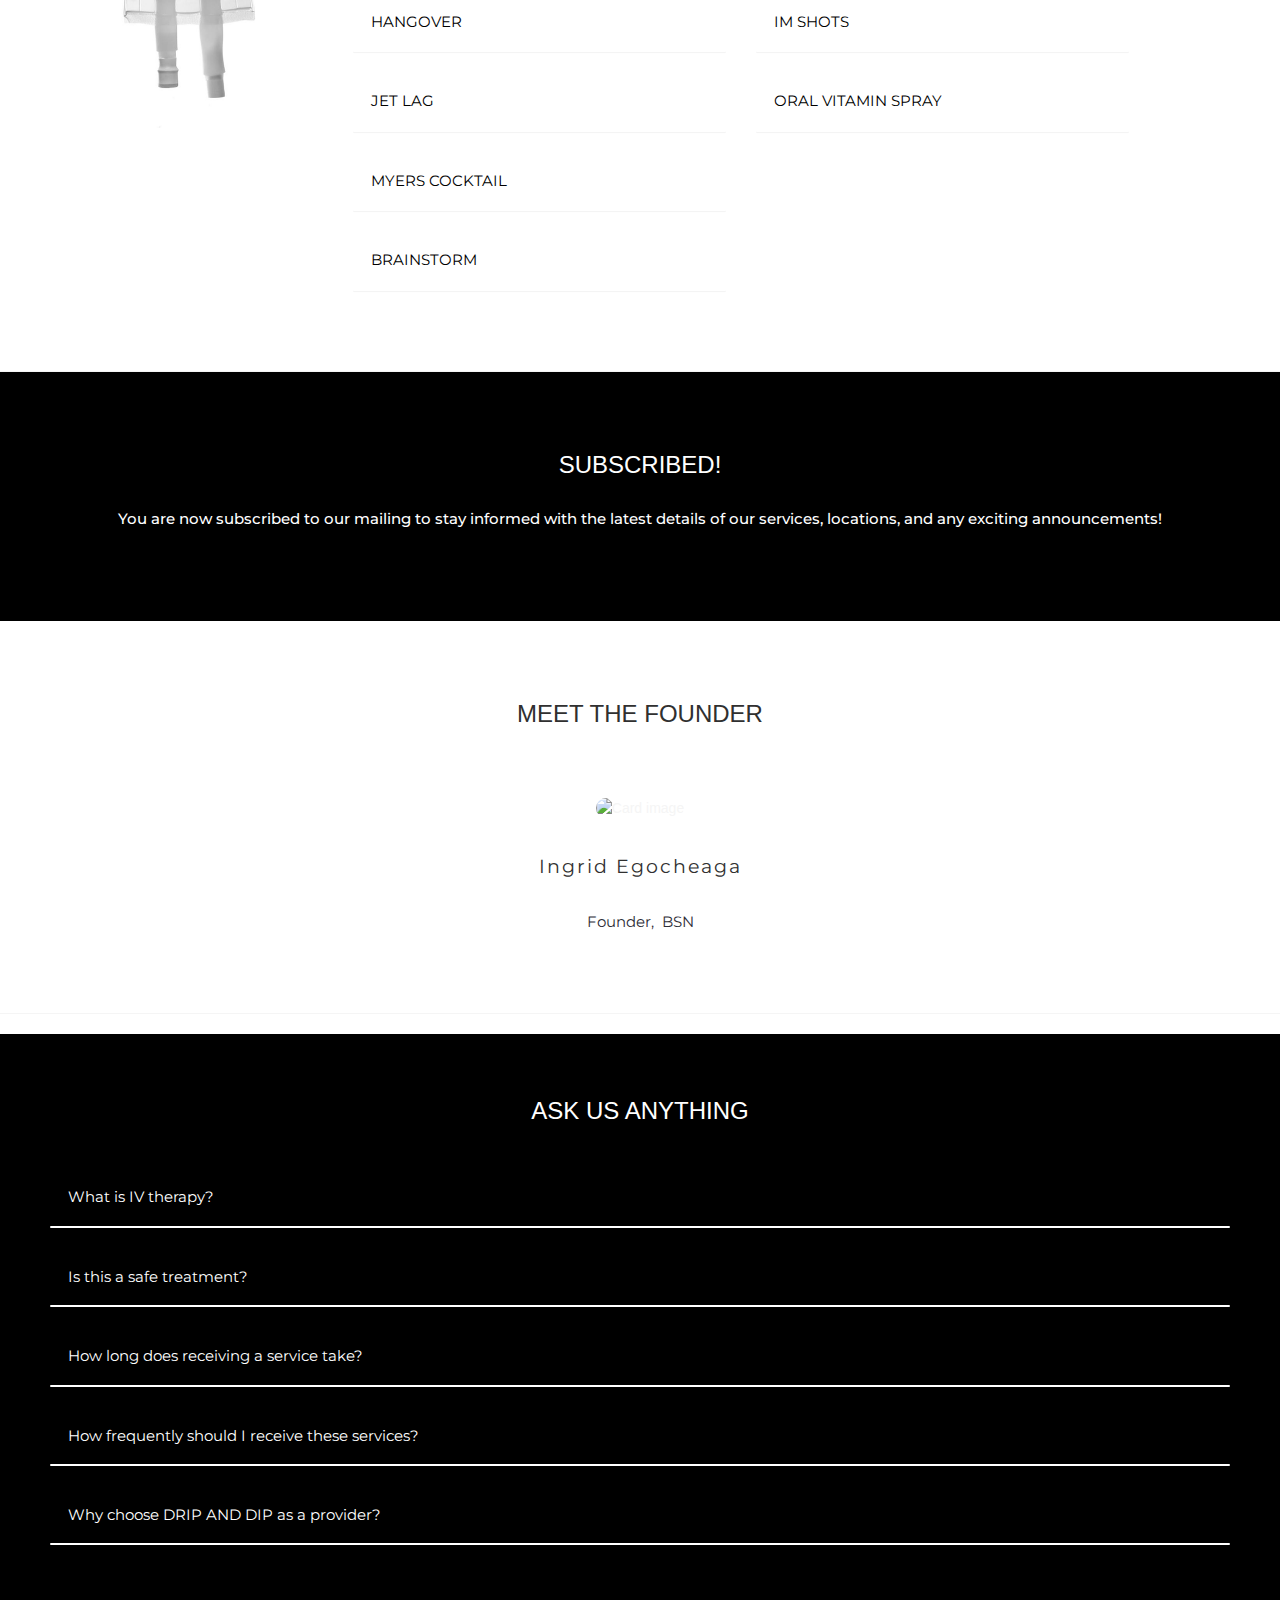
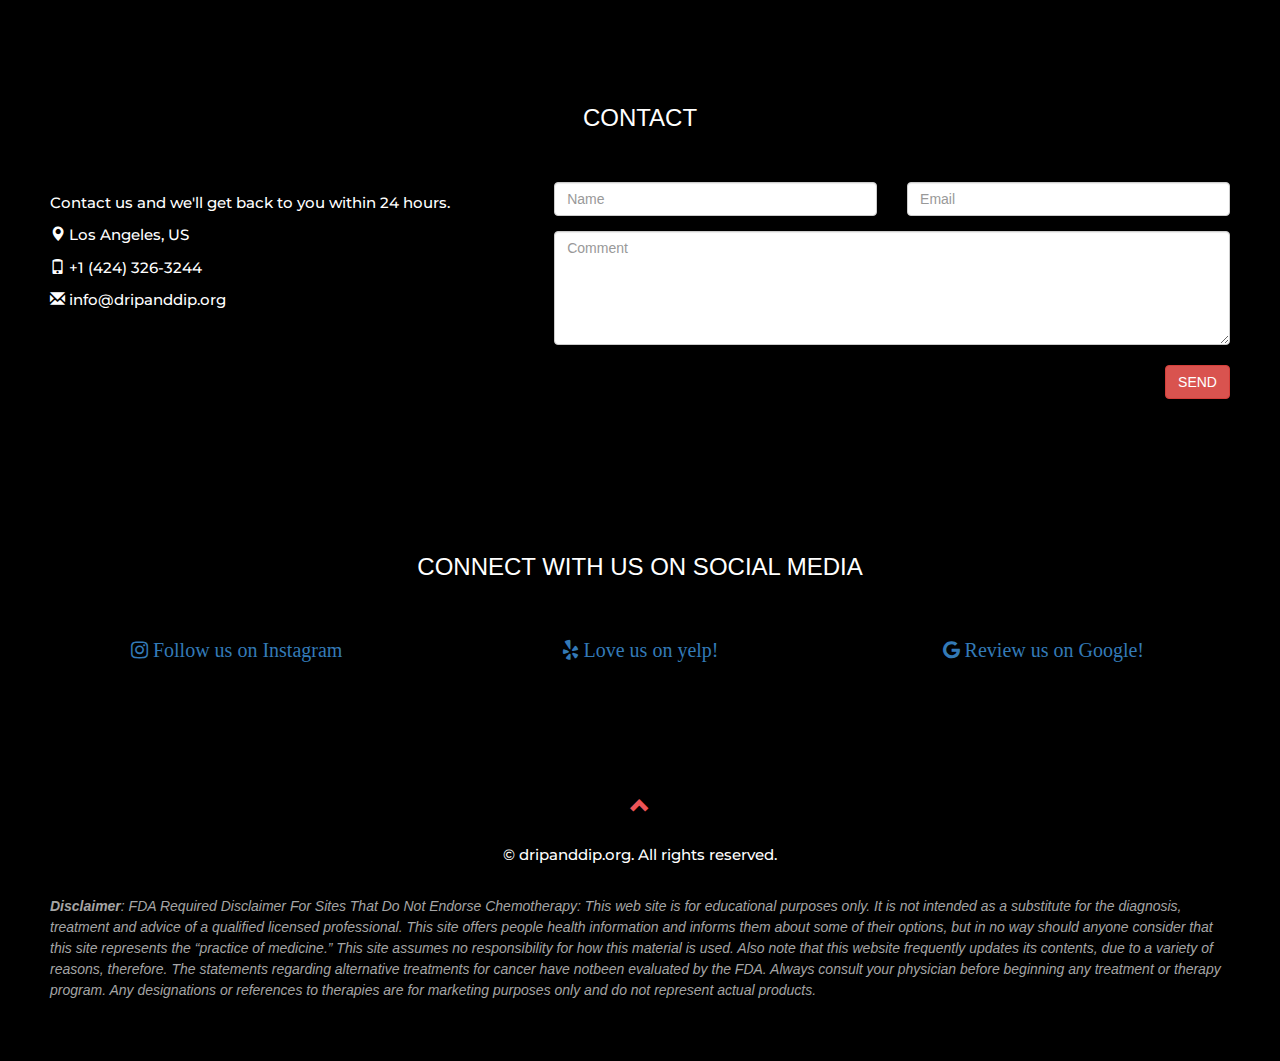
==== commit 42933bf5: "Add files via upload" ====
--- a/index_successful.html
+++ b/index_successful.html
@@ -84,7 +84,7 @@
   <br>
   <div class="row slideanim">
 
-    <div class="col-sm-6">
+    <div class="col-sm-3">
     <img src="public/Graphics/IV DRIP.png" alt="Card image" style="height:auto;max-width:100%"></img>
     </div>
 
@@ -92,14 +92,30 @@
     <div class="col-sm-4">
     <br><br>
 
-
+    <h4>Vitality Drips</h4>
     <button class="accordion bg-white black-text">HYDRATION</button>
     <div class="panel bg-white">
     <p class="panel-content bg-white"> Quench your thirst with this blend of IV fluids and electrolytes. Formulated for a quick hydration, leaving you feeling rejuvenated and revitalized! <br><br>Benefits: Restores fluid and electrolyte balance in the body 
     <br><br><small>Cost 225.00</small> </p>
    </div>
 
-
+    <button class="accordion bg-white black-text">ENERGY</button>
+    <div class="panel bg-white">
+    <p class="panel-content bg-white">Ready for that summer bod? With blends of Vitamin B12 complex and Taurine, this Drip will help burn fat and boost metabolism. The amino acid Taurine will support GI function while the B vitamins work to turn nutrients into energy. <br><br>Benefits: Boost metabolism and enhances athletic performance. <br><br><small>Cost: 315</small></p>
+    </div>
+
+    <button class="accordion bg-white black-text">RECOVERY</button>
+    <div class="panel bg-white">
+    <p class="panel-content bg-white">Supercharge your immune system and fight off that nasty bug with our Recovery Drip! This premium Drip contains B12 complex, Vitamin C, Zinc Sulfate and magnesium that will boost your immune system.<br><br>Benefits: Protects against infection, improves healing time, and builds immune system. <br><br><small>Cost: 335</small></p>
+    </div>
+
+  </div>
+
+
+    <div class="col-sm-4">
+    <br><br>
+
+    <h4>Allure Drips</h4>
     <button class="accordion bg-white black-text">GLOW</button>
     <div class="panel bg-white">
     <p class="panel-content bg-white">The go-to choice for luminous and glowing skin. Reverse back time with the body’s “Master Antioxdant”. Include the Glow Drip into your monthly beauty routine to achieve what many refer to as the “ Glutathione Glow”. <br><br> Benefits: Enhances overall complexion and great for decreasing inflammation. <br><br><small> Cost: 300</small></p>
@@ -110,21 +126,16 @@
     <p class="panel-content bg-white">Feel exhilarated and improve mental clarity with this powerful coenzyme! This metabolic-coenzyme will repair, and remodel every cell in your body. <br><br>Benefits: Decelerates cellular aging, improves brain, memory and mood functions. Can be helpful for many different conditions including depression, stress, anxiety, substance abuse, and chronic fatigue. <br><br> <small>Cost: 500</small></p>
    </div>
 
-    <button class="accordion bg-white black-text">ENERGY</button>
-    <div class="panel bg-white">
-    <p class="panel-content bg-white">Ready for that summer bod? With blends of Vitamin B12 complex and Taurine, this Drip will help burn fat and boost metabolism. The amino acid Taurine will support GI function while the B vitamins work to turn nutrients into energy. <br><br>Benefits: Boost metabolism and enhances athletic performance. <br><br><small>Cost: 315</small></p>
-    </div>
-
     <button class="accordion bg-white black-text">BEAUTY</button>
     <div class="panel bg-white">
     <p class="panel-content bg-white">Indulge with our beauty Drip and achieve luminous hair, stronger nails and glowing skin. The Beauty Drip harnesses the power of Biotin, Vitamin C and B12 complex. <br><br> Benefits: Fortifies hair, Skin and nails. <br><br><small>Cost: 355</small></p>
     </div>
-
-    <button class="accordion bg-white black-text">RECOVERY</button>
-    <div class="panel bg-white">
-    <p class="panel-content bg-white">Supercharge your immune system and fight off that nasty bug with our Recovery Drip! This premium Drip contains B12 complex, Vitamin C, Zinc Sulfate and magnesium that will boost your immune system.<br><br>Benefits: Protects against infection, improves healing time, and builds immune system. <br><br><small>Cost: 335</small></p>
-    </div>
-
+</div>
+
+    <div class="col-sm-4">
+    <br><br>
+
+    <h4>Special Mixed Drips</h4>
     <button class="accordion bg-white black-text">HANGOVER</button>
     <div class="panel bg-white">
     <p class="panel-content bg-white">Party smarter AND harder with the ultimate Hangover Drip. Best for those who have had a long weekend full of festivites! Stay replenished with our special blend Drip that contains Torodal and Zofran. <br><br> Benefits: Helps your body replenish electrolytes, hydrates and brings you back to life! Toradol, an anti-inflammatory Rx medication will help with the headache, while Zofran Rx will work as a powerful anti-nausea medication.<br><br><small>Cost: 340</small></p>
@@ -144,7 +155,13 @@
     <div class="panel bg-white">
     <p class="panel-content bg-white">Studying for that next exam and need to increase memory function? With blends of B6, Taurine and Alpha-lipoic acid this drip may help with overall brain function. B6 protects against memory loss, while Taurine will help stimulate neuron function. Alpha- Lipoic acid is also there to assist with the production of glutathione. <br><br>Benefits: Increases memory recall, and enhances certain aspects of learning.<br><br><small>Cost: 335</small></p>
     </div>
-
+</div>
+
+
+    <div class="col-sm-4">
+    <br><br>
+
+    <h4>Additional Services</h4>
 
      <button class="accordion bg-white black-text">IM SHOTS</button>
     <div class="panel bg-white">
@@ -155,6 +172,8 @@
     <div class="panel bg-white">
     <p class="panel-content bg-white">GlutaTonic: Refresh and restore with Glow Up sublingual Spray!<br><br>Benefits: Raises energy levels, strengthens immune system, detoxifies body and improves athletic performance. These minerals  play key roles in cellular metabolism which can dramatically aid in cellular repair and even slow down the aging process. <br><br> Ingredients: Glutathione, Inositol, and Nicotinamide, a precursor to NAD+ <br><br><small>Cost: 65.00<br><br><i>Each service includes adaptogenic herb tasting. Please inquire about the different herbs we offer!</i></small></p>
     </div>
+
+  </div>
 
 </div>
 </div>
@@ -205,7 +224,7 @@
     
    <button class="accordion bg-black white-text">Is this a safe treatment?</button>
   <div class="panel">
-    <p class="panel-content"><strong>Yes</strong>, intravenous therapy with nutrients has no relationship to potentially dangerous IV therapy with powerful pharmaceutical drugs. </p>
+    <p class="panel-content"><strong>Yes</strong>, Intravenous (IV) therapy is generally safe when administered by a qualified healthcare professional and in appropriate settings. IV therapy is commonly used to administer medications, fluids, electrolytes, and nutrients directly into the bloodstream, bypassing the digestive system. </p>
   </div>
 
   <button class="accordion bg-black white-text">How long does receiving a service take?</button>
@@ -321,6 +340,5 @@
   <br> <text><b>Disclaimer</b>: FDA Required Disclaimer For Sites That Do Not Endorse Chemotherapy: This web site is for educational purposes only. It is not intended as a substitute for the diagnosis, treatment and advice of a qualified licensed professional. This site offers people health information and informs them about some of their options, but in no way should anyone consider that this site represents the “practice of medicine.” This site assumes no responsibility for how this material is used. Also note that this website frequently updates its contents, due to a variety of reasons, therefore. The statements regarding alternative treatments for cancer have notbeen evaluated by the FDA. Always consult your physician before beginning any treatment or therapy program. Any designations or references to therapies are for marketing purposes only and do not represent actual products.</text>
 </footer>
 
-
 </body>
 </html>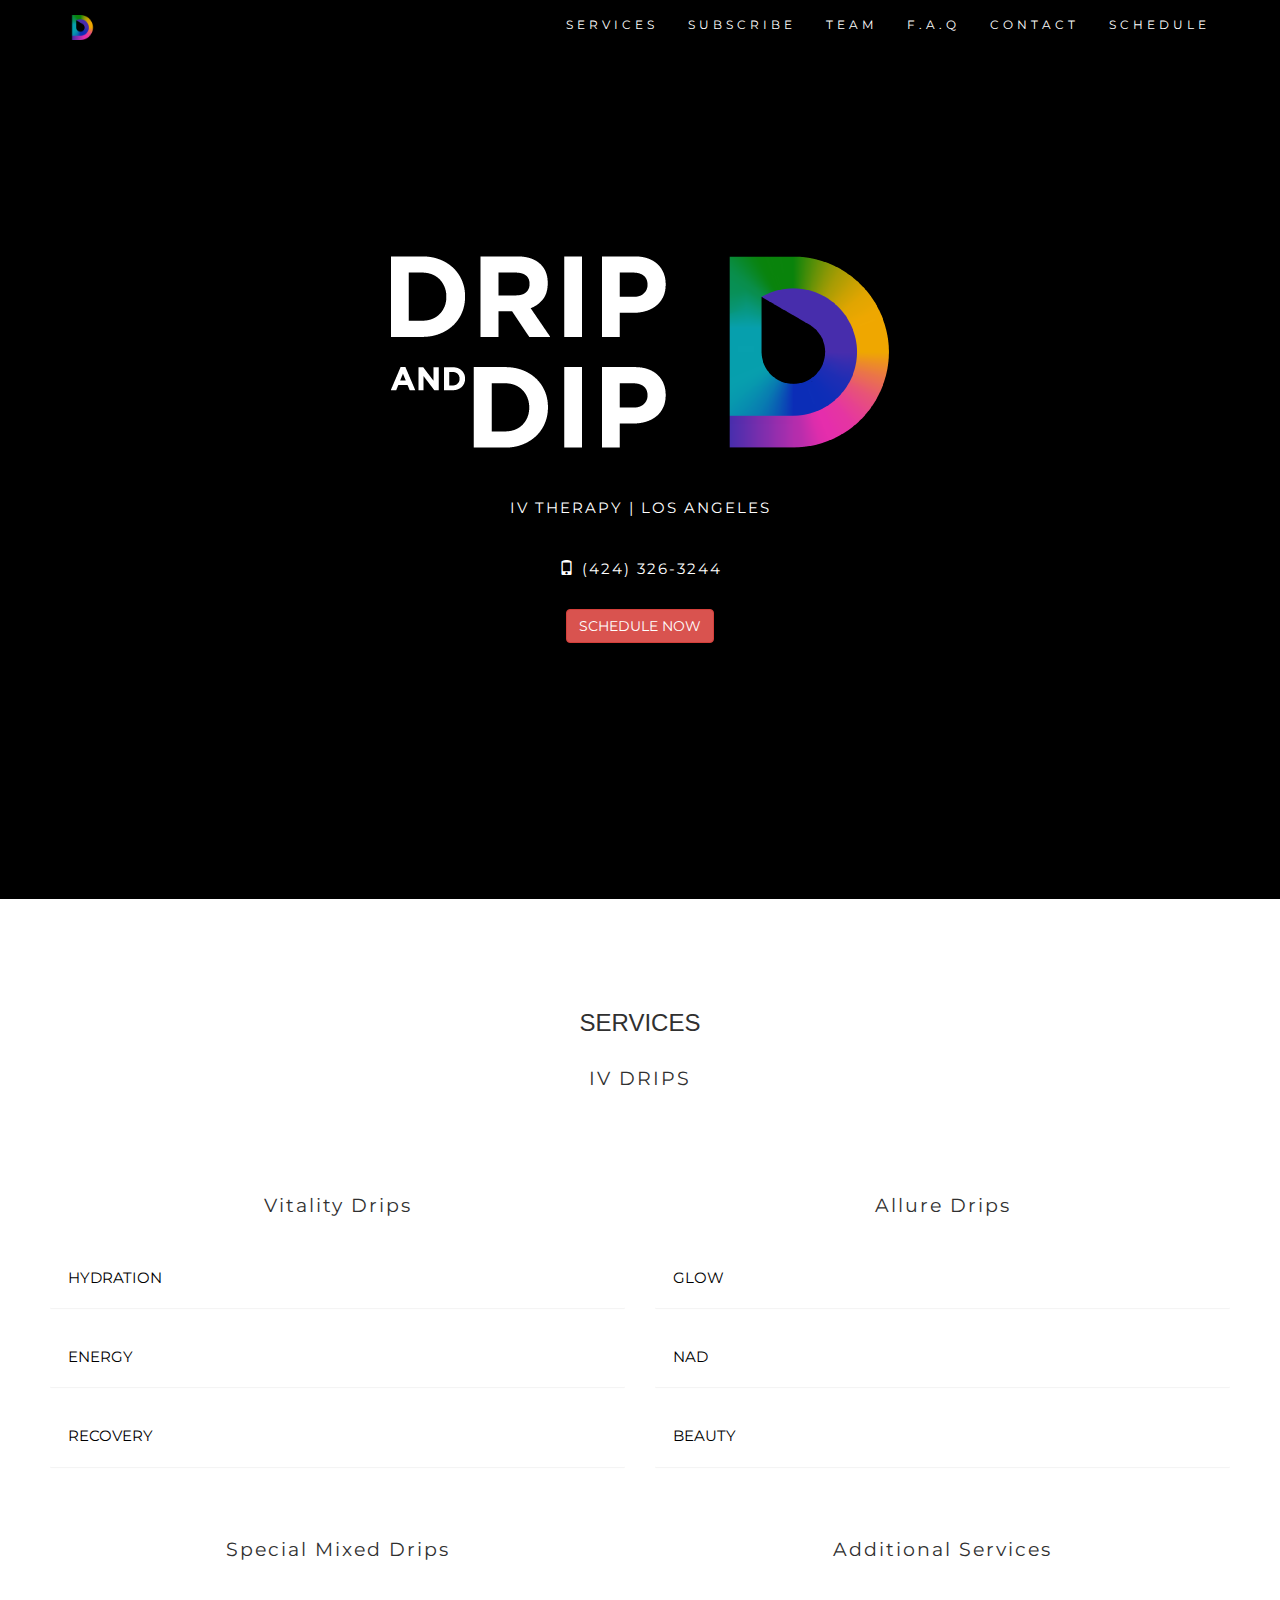
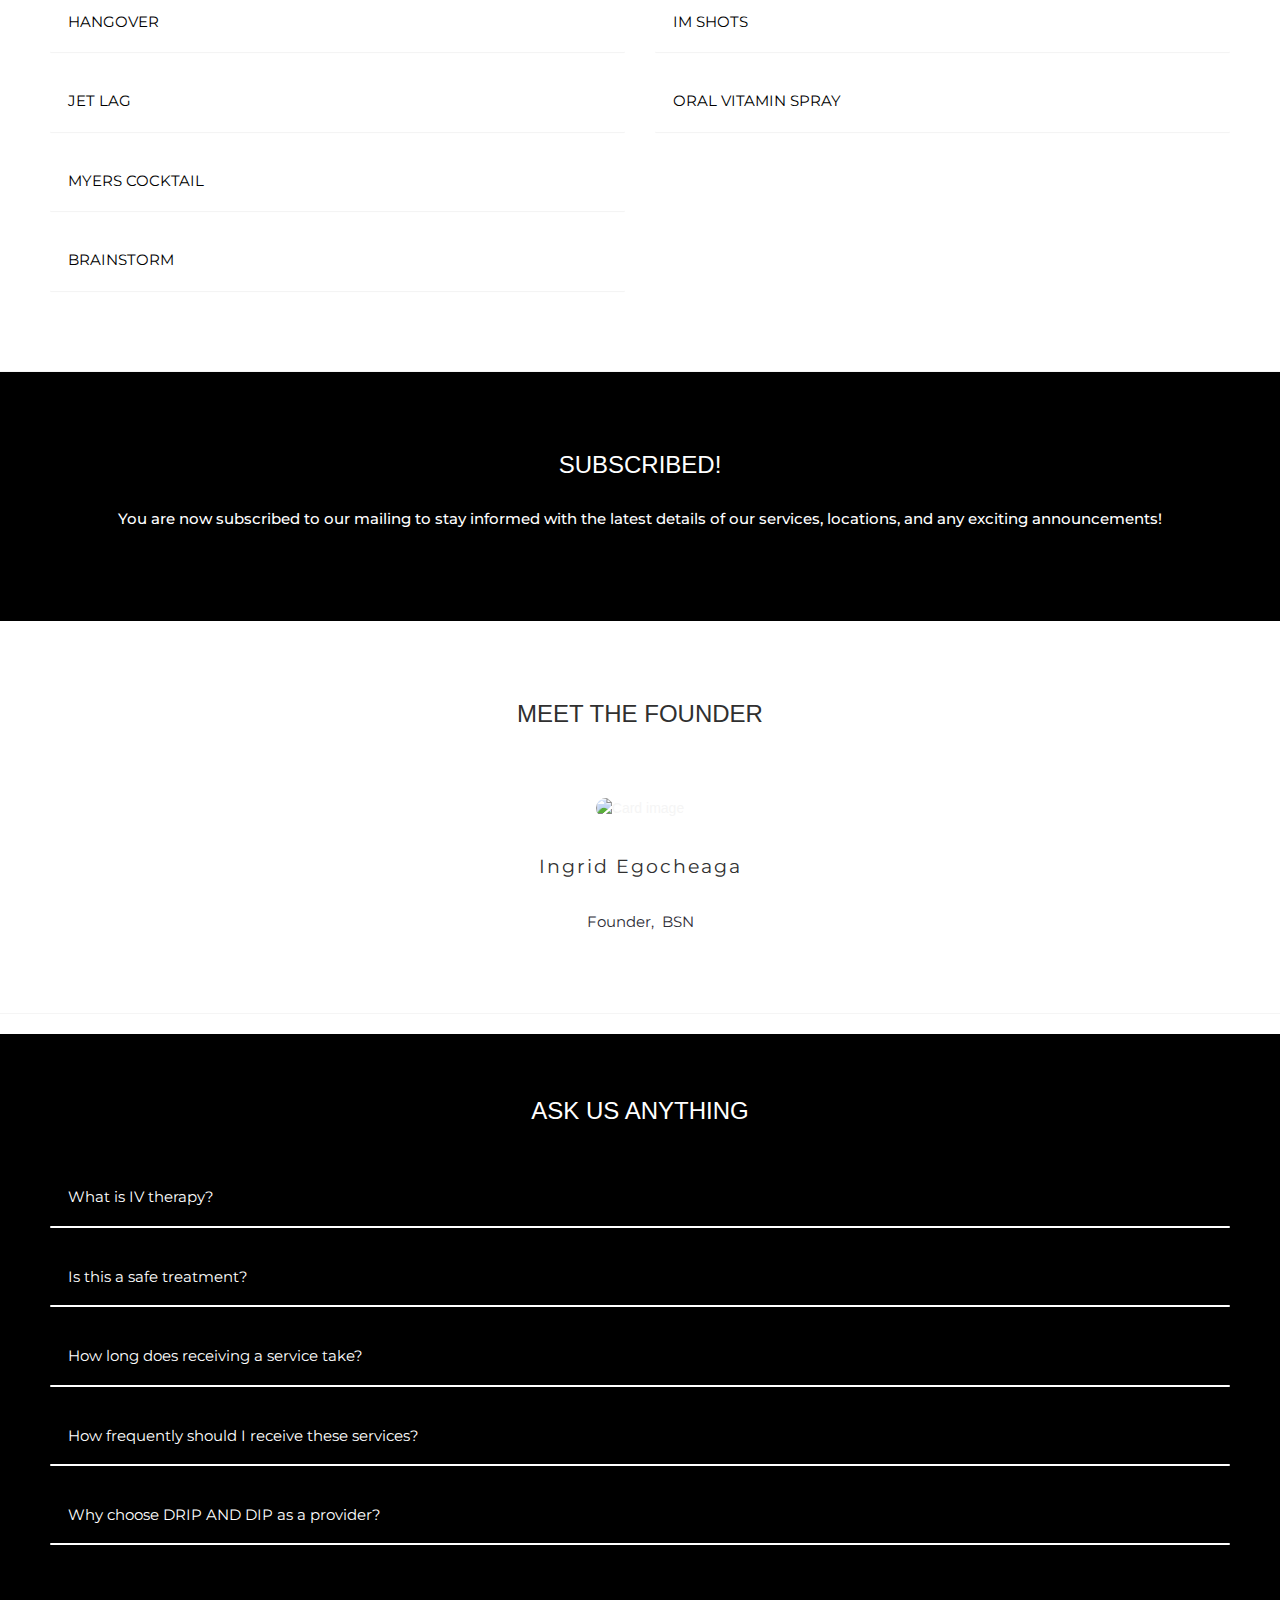
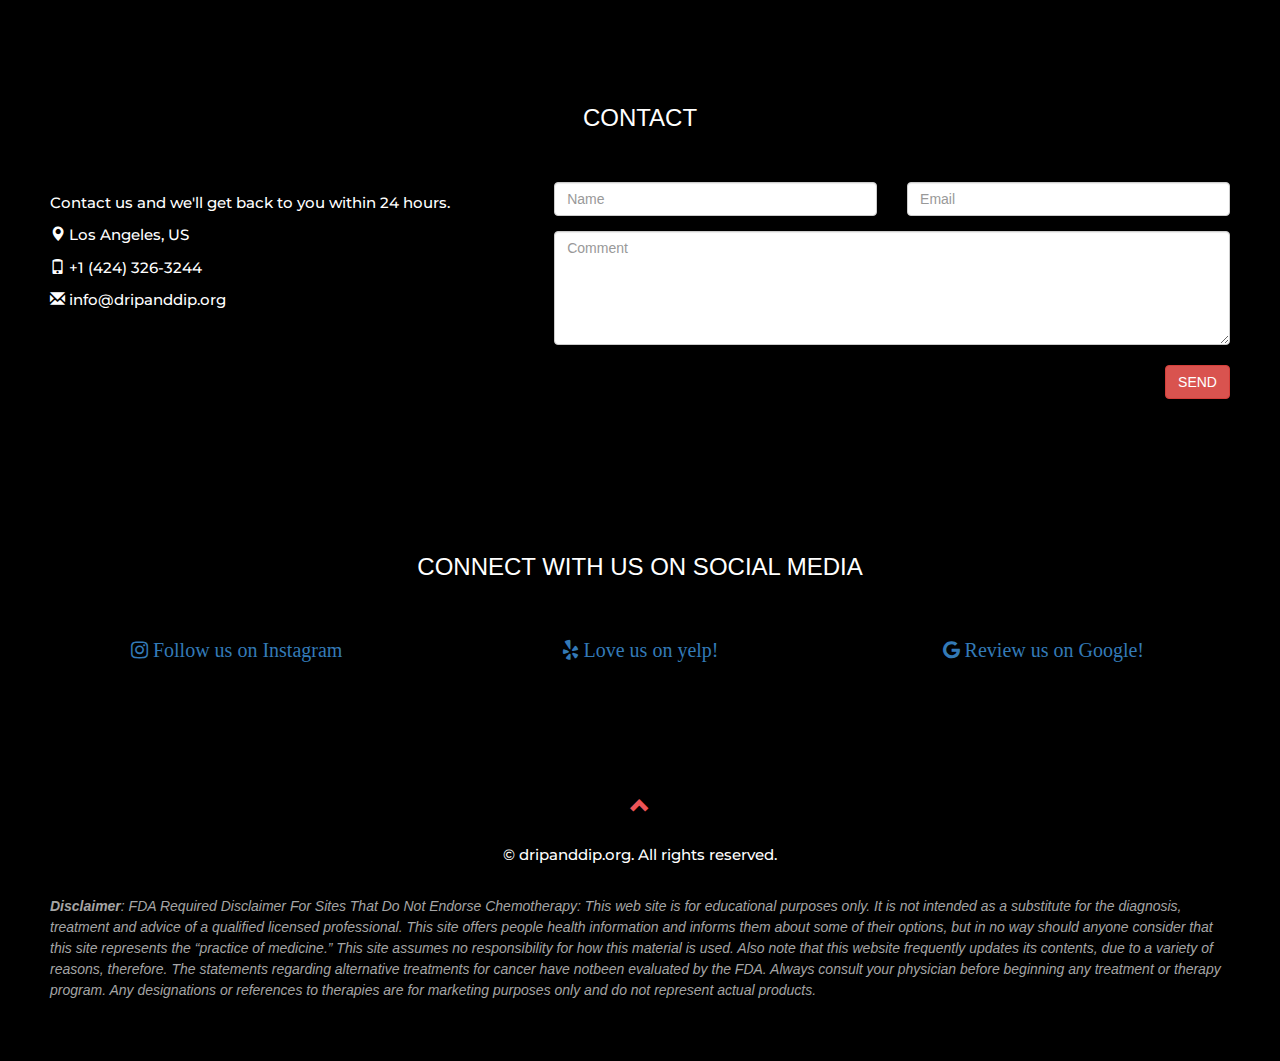
==== commit 53b9ba36: "Add files via upload" ====
--- a/index_successful.html
+++ b/index_successful.html
@@ -84,12 +84,8 @@
   <br>
   <div class="row slideanim">
 
-    <div class="col-sm-3">
-    <img src="public/Graphics/IV DRIP.png" alt="Card image" style="height:auto;max-width:100%"></img>
-    </div>
-
-
-    <div class="col-sm-4">
+
+    <div class="col-sm-6">
     <br><br>
 
     <h4>Vitality Drips</h4>
@@ -112,7 +108,7 @@
   </div>
 
 
-    <div class="col-sm-4">
+    <div class="col-sm-6">
     <br><br>
 
     <h4>Allure Drips</h4>
@@ -132,7 +128,7 @@
     </div>
 </div>
 
-    <div class="col-sm-4">
+    <div class="col-sm-6">
     <br><br>
 
     <h4>Special Mixed Drips</h4>
@@ -158,7 +154,7 @@
 </div>
 
 
-    <div class="col-sm-4">
+    <div class="col-sm-6">
     <br><br>
 
     <h4>Additional Services</h4>
